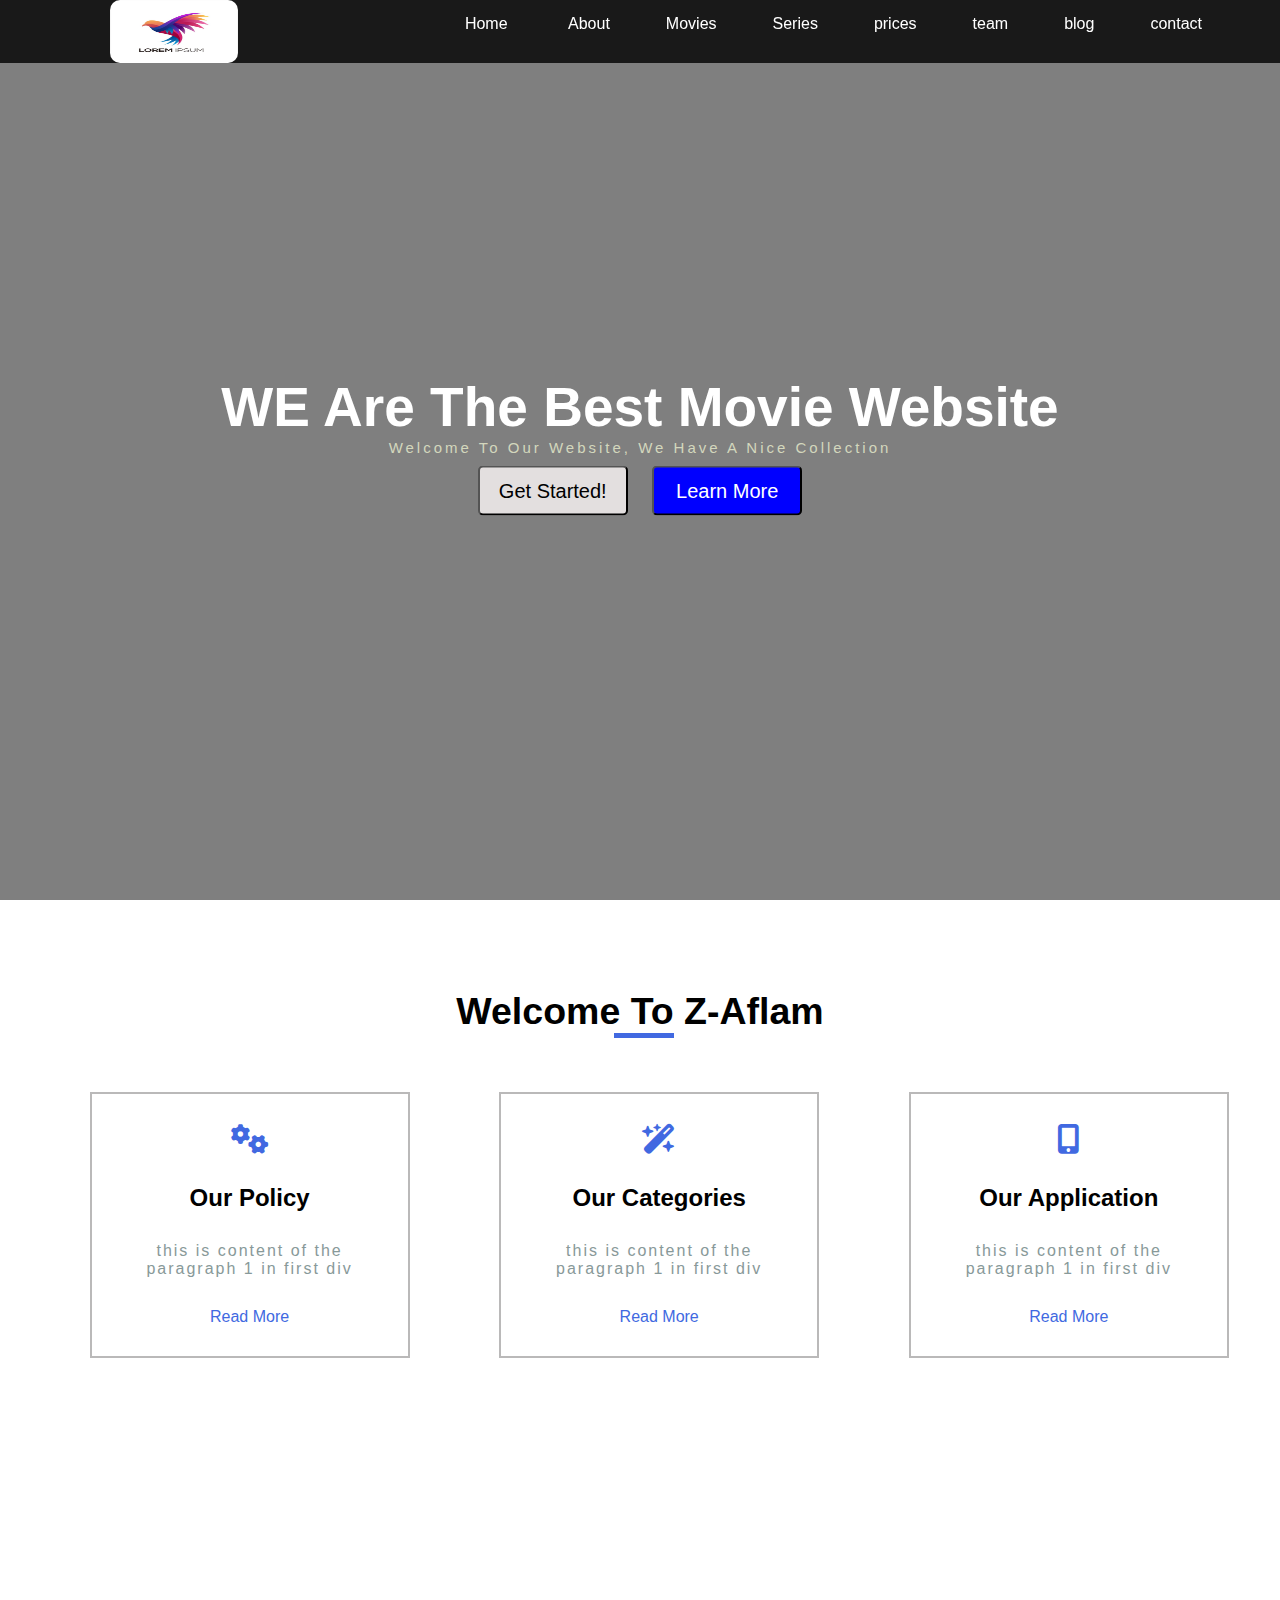
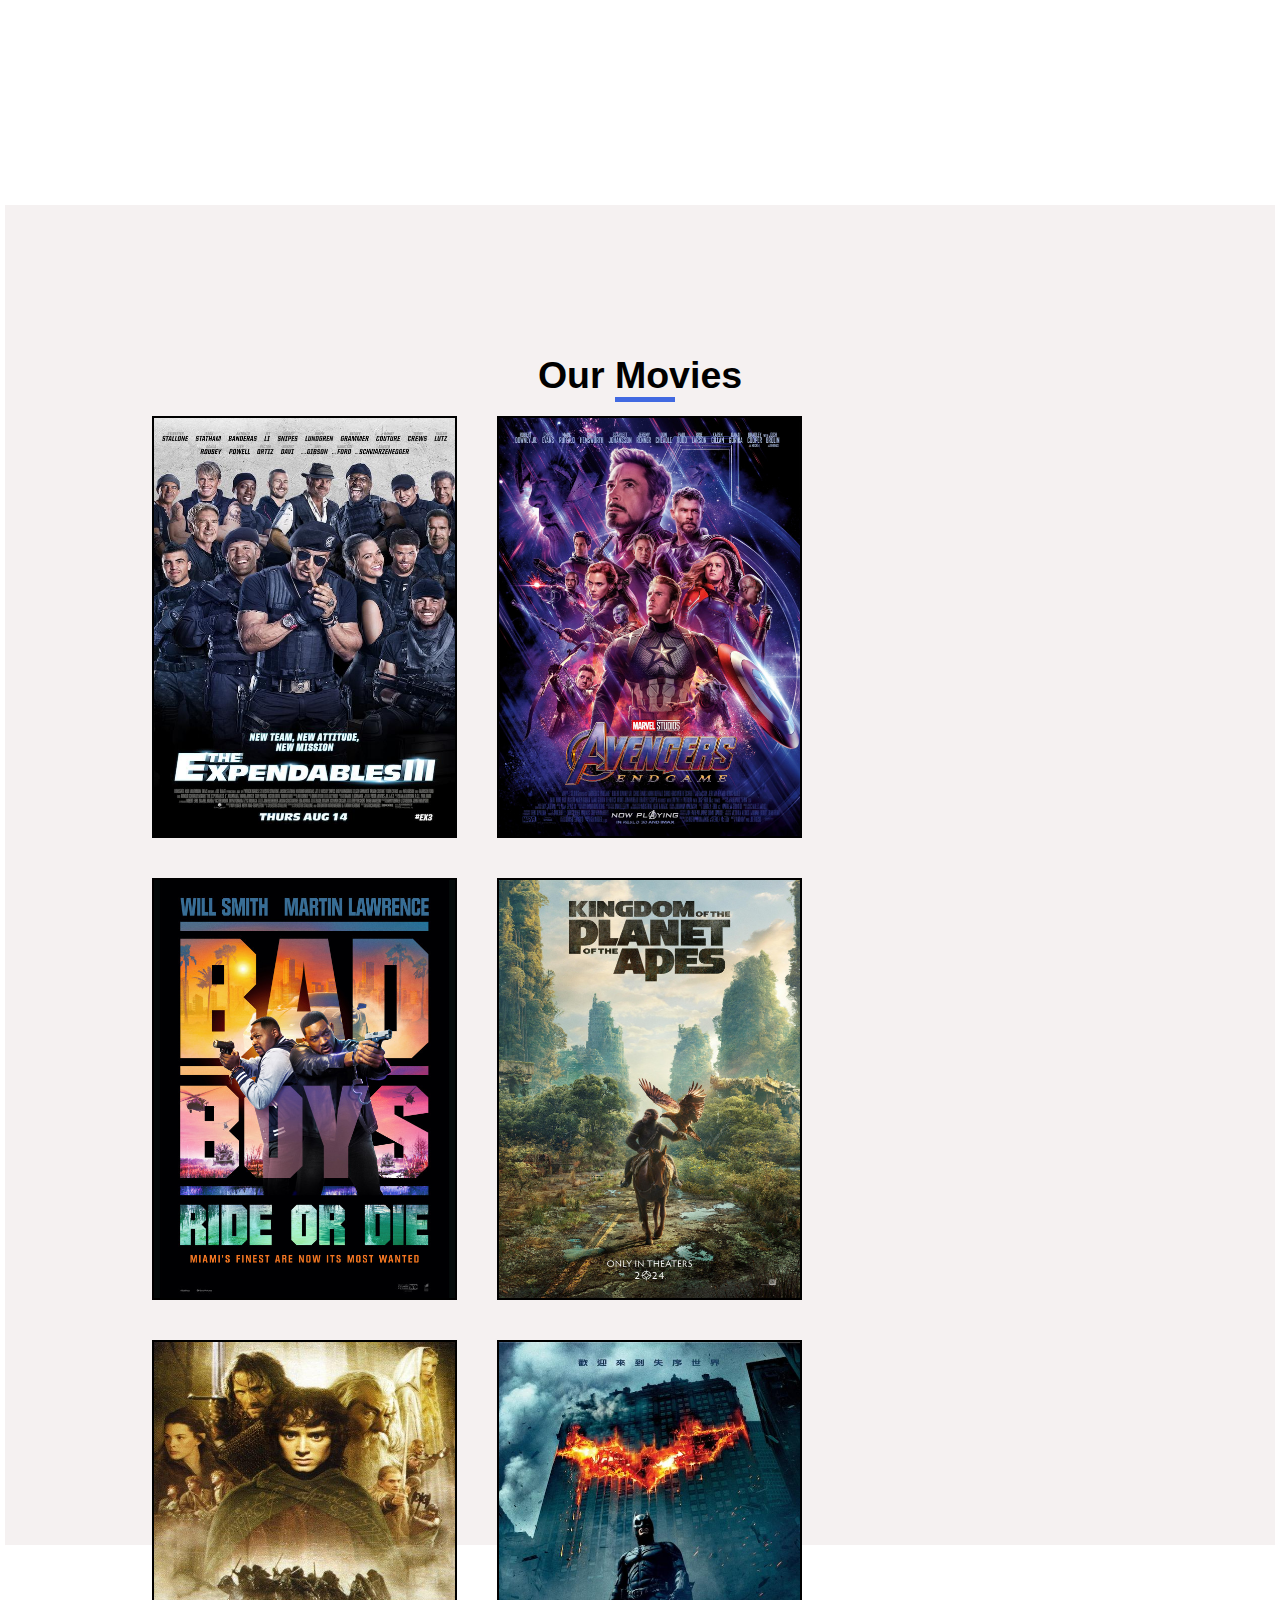
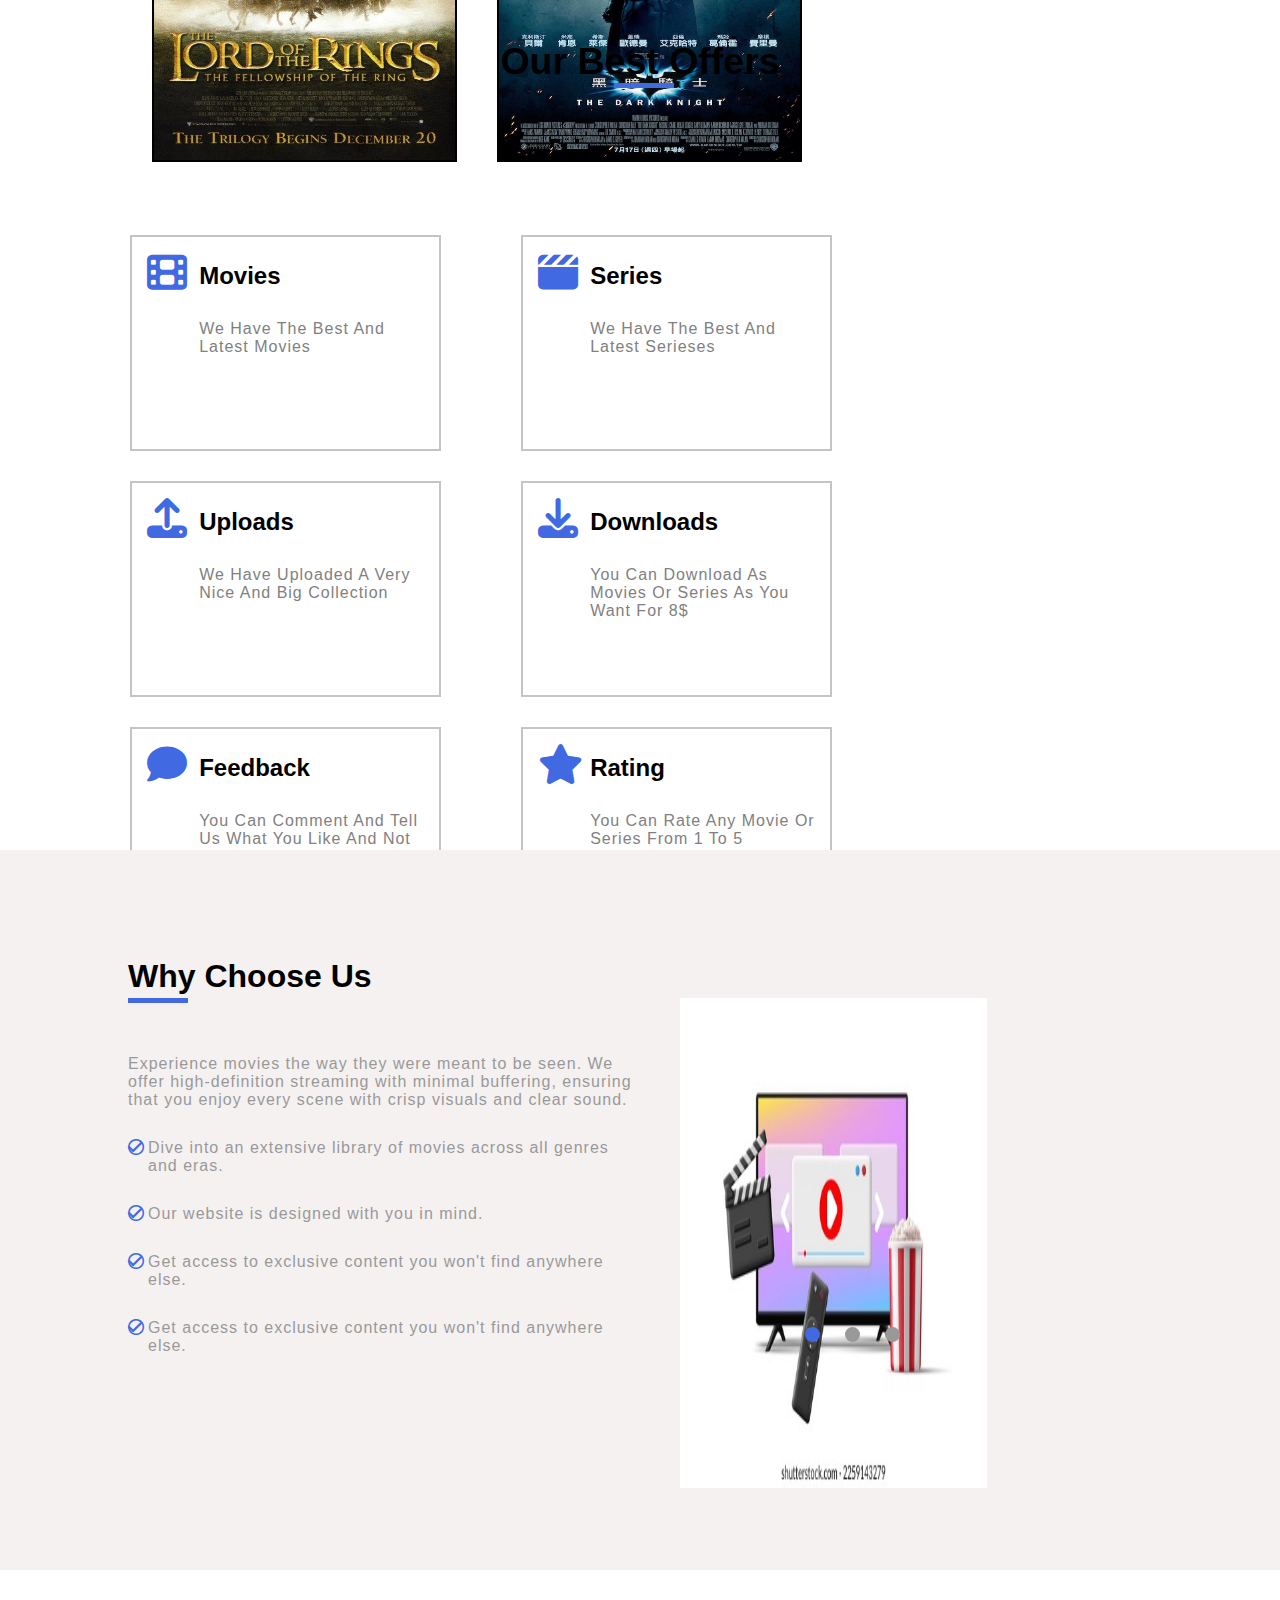
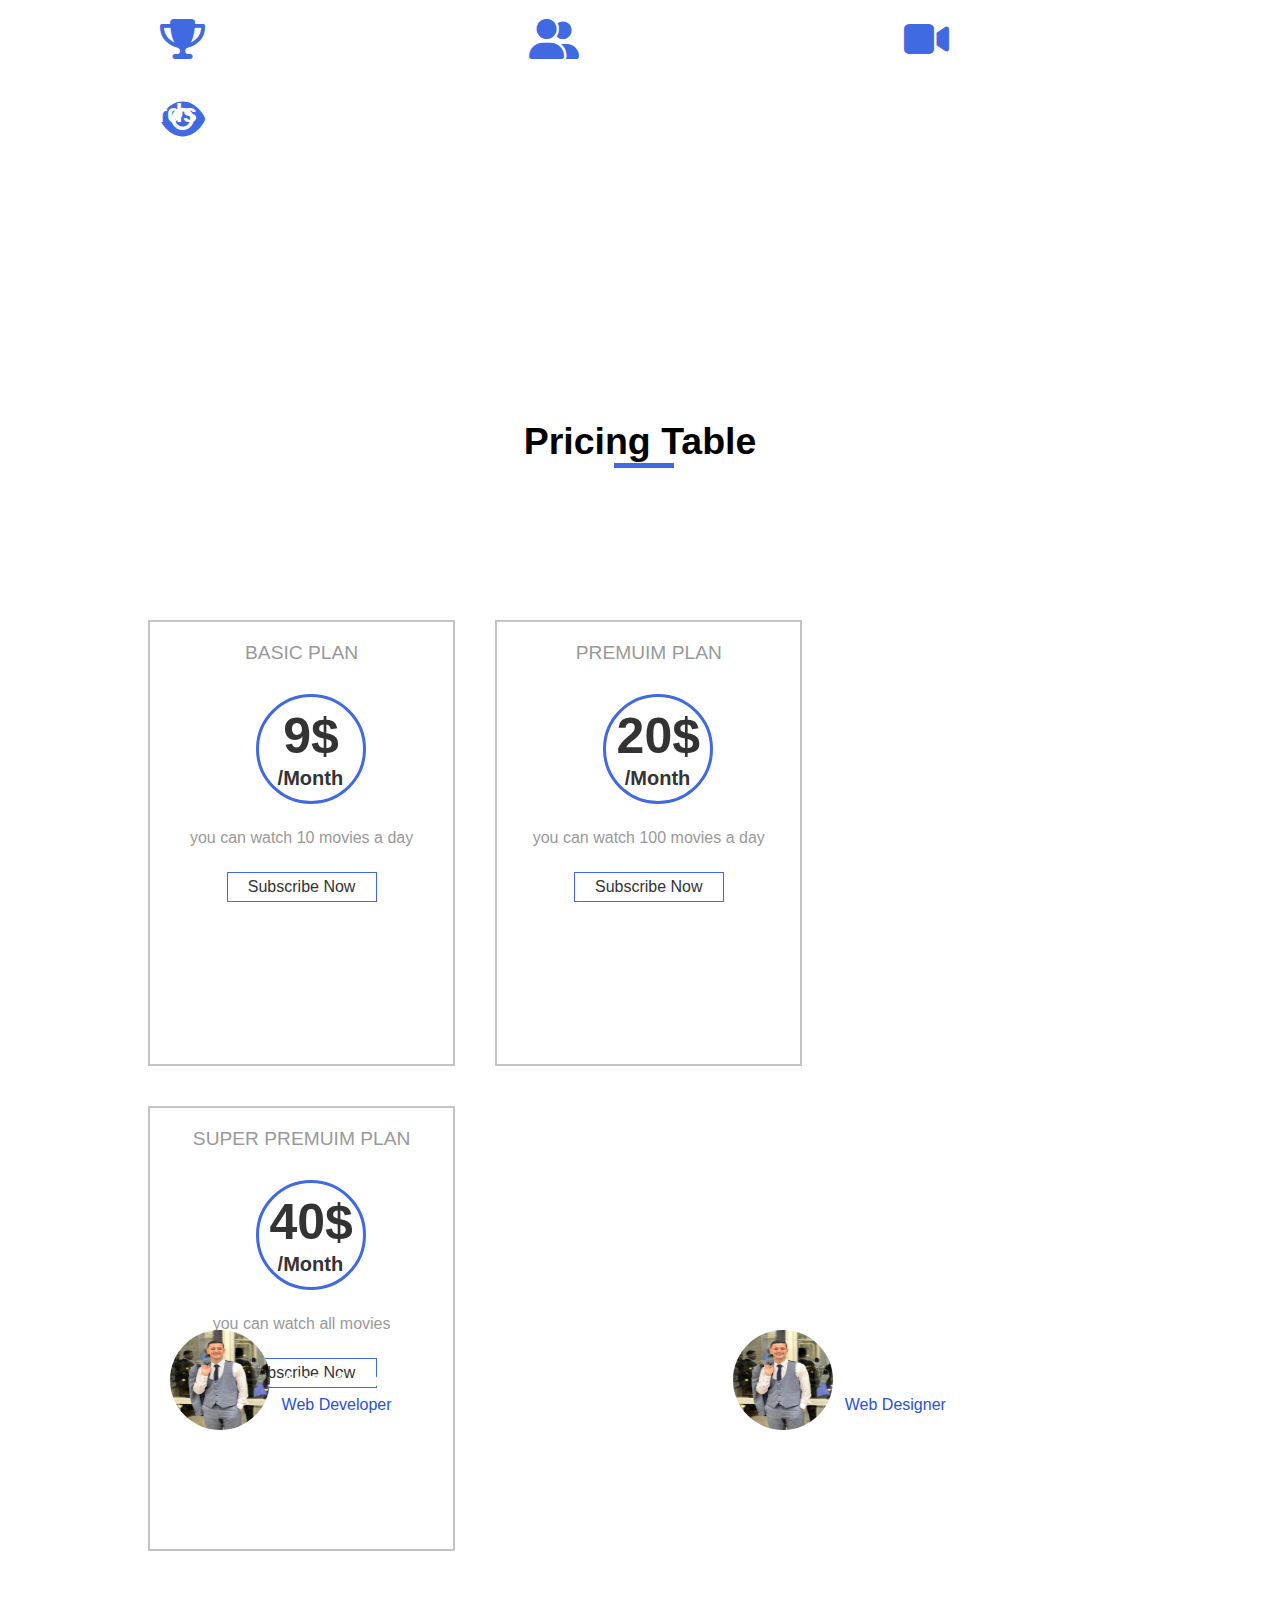
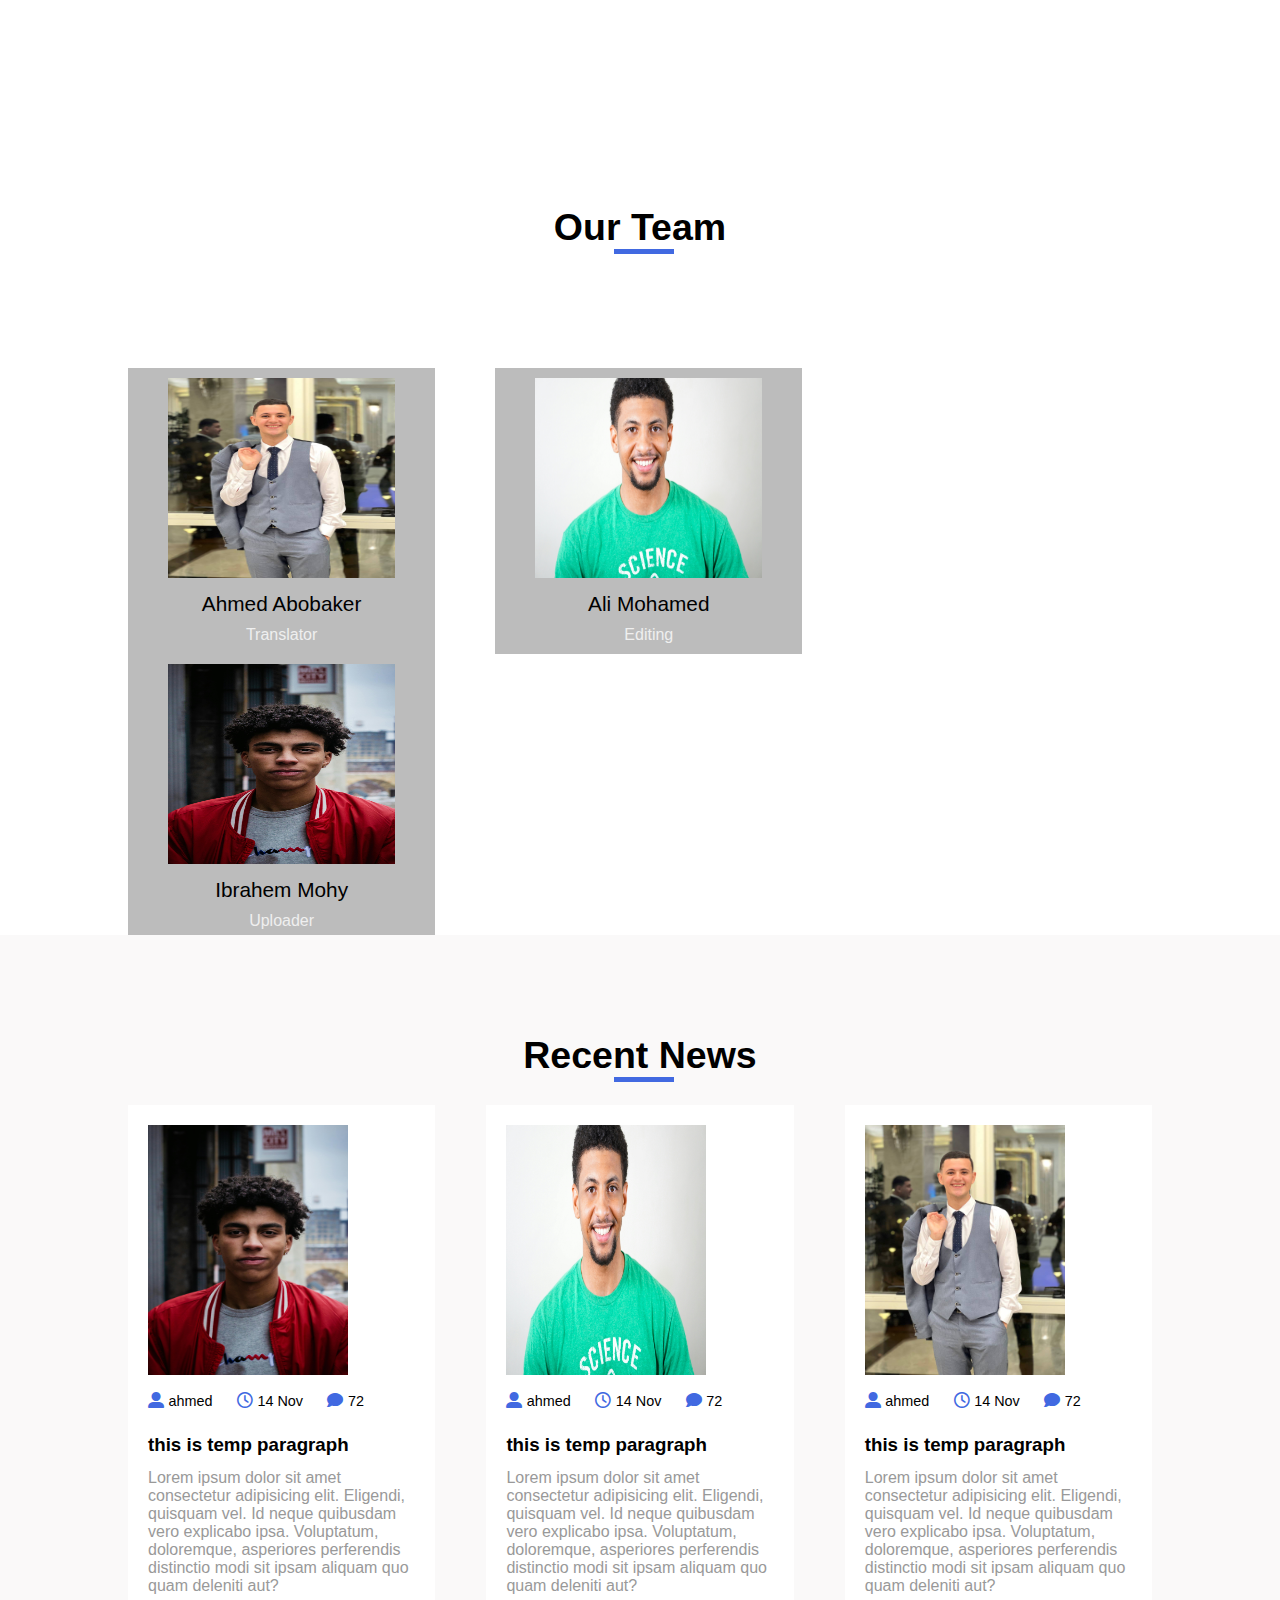
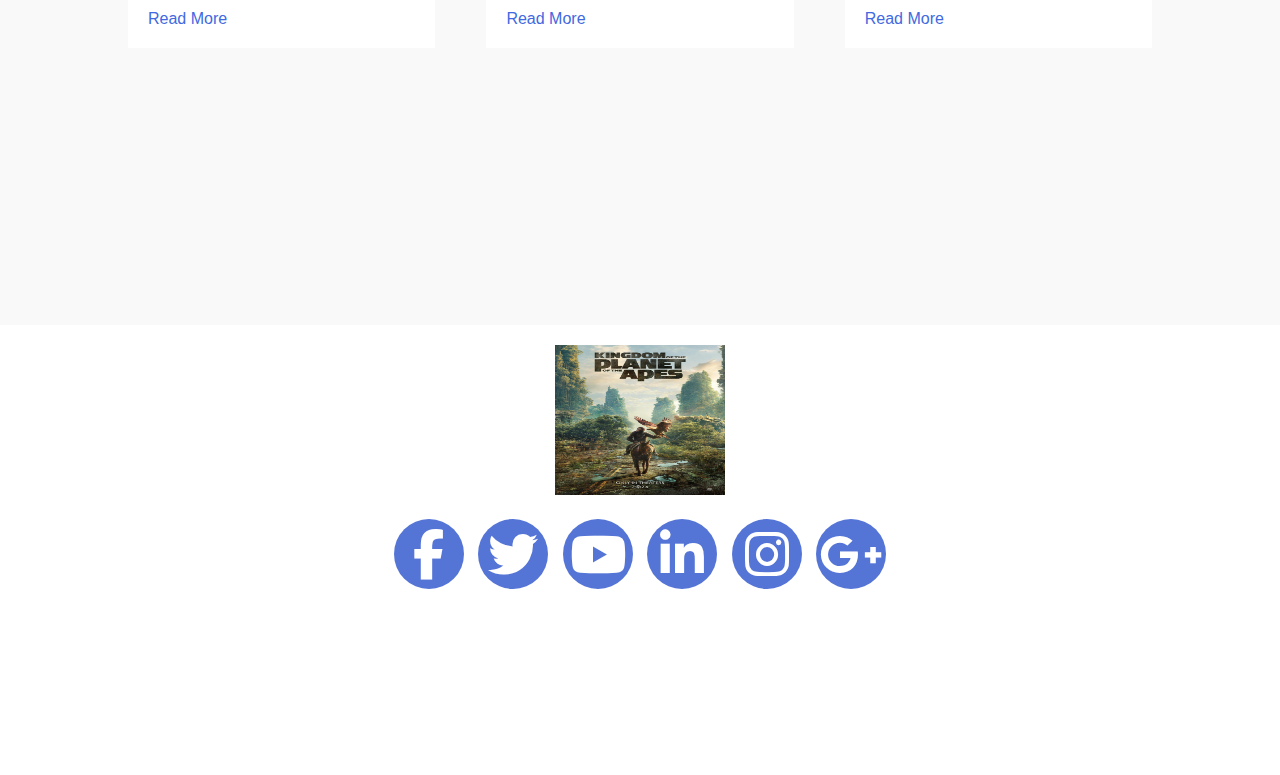
==== index.html @ a2b412f7 "Add files via upload" ====
<!DOCTYPE html>
<html lang="en">
  <head>
    <link rel="stylesheet" href="Css/style(head-home-welcome).css" />
    <link rel="stylesheet" href="Css/style(work).css" />
    <link rel="stylesheet" href="Css/all.css" />
    <title>Z-Aflam</title>
  </head>
  <body>
    <!-- Header -->
    <div class="header">
      <div class="logo">
        <img src="images/logo.jpg" alt="Logo" />
      </div>
      <div class="text">
        <ul>
          <a href="home"><li>home</li></a>
          <a href="about"><li>about</li></a
          ><a href="portfolio"><li>Movies</li></a
          ><a href="services"><li>Series</li></a
          ><a href="prices"><li>prices</li></a
          ><a href="team"><li>team</li></a
          ><a href="blog"><li>blog</li></a
          ><a href="contact"><li>contact</li></a>
        </ul>
      </div>
    </div>
    <!-- Header -->
    <!-- ////////////////////////////////////////////////////////////////////// -->
    <!-- Home Page -->
    <div class="homepage">
      <div class="home-overlay">
        <div class="home-content">
          <h2 style="color: white">WE Are The Best Movie Website</h2>
          <p>Welcome To Our Website, We Have A Nice Collection</p>
          <button class="btn1">Get Started!</button>
          <button class="btn2">Learn More</button>
        </div>
      </div>
    </div>
    <!-- Home Page -->
    <!-- ////////////////////////////////////////////////////////////////////// -->
    <!-- Welcome -->
    <div class="welcome">
      <div class="welcome-title title">
        <h2>Welcome To Z-Aflam</h2>
        <p class="line"></p>
      </div>
      <div class="welcome-container">
        <div class="welcome-item it1">
          <i class="fa-solid fa-gears"></i>
          <h2>Our Policy</h2>
          <p class="p1">this is content of the paragraph 1 in first div</p>
          <a href="#"><p class="readmore">Read More</p></a>
        </div>
        <div class="welcome-item it2">
          <i class="fa-solid fa-wand-magic-sparkles"></i>
          <h2>Our Categories</h2>
          <p class="p1">this is content of the paragraph 1 in first div</p>
          <a href="#"><p class="readmore">Read More</p></a>
        </div>
        <div class="welcome-item it3">
          <i class="fa-solid fa-mobile-screen-button"></i>
          <h2>Our Application</h2>
          <p class="p1">this is content of the paragraph 1 in first div</p>
          <a href="#"><p class="readmore">Read More</p></a>
        </div>
      </div>
    </div>
    <!-- Welcome -->
    <!-- ////////////////////////////////////////////////////////////////////// -->
    <!-- Movies (work)-->
    <div class="work">
      <div class="text title">
        <h2>Our Movies</h2>
        <p class="line"></p>
      </div>
      <div class="movies-images">
        <div class="movie">
          <a href=""><img src="images/Movies-Posters/poster1.jpg" alt="" /></a>
          <div class="layer-content">
            <button class="download-watch">Watch</button>
            <button class="download-watch">Download</button>
          </div>
        </div>
        <div class="movie">
          <a href=""><img src="images/Movies-Posters/poster2.jpg" alt="" /></a>
          <div class="layer-content">
            <button class="download-watch">Watch</button>
            <button class="download-watch">Download</button>
          </div>
        </div>
        <div class="movie">
          <a href=""><img src="images/Movies-Posters/poster3.jpg" alt="" /></a>
          <div class="layer-content">
            <button class="download-watch">Watch</button>
            <button class="download-watch">Download</button>
          </div>
        </div>
        <div class="movie">
          <a href=""><img src="images/Movies-Posters/poster4.jpg" alt="" /></a>
          <div class="layer-content">
            <button class="download-watch">Watch</button>
            <button class="download-watch">Download</button>
          </div>
        </div>
        <div class="movie">
          <a href=""><img src="images/Movies-Posters/poster5.jpg" alt="" /></a>
          <div class="layer-content">
            <button class="download-watch">Watch</button>
            <button class="download-watch">Download</button>
          </div>
        </div>
        <div class="movie">
          <a href=""><img src="images/Movies-Posters/poster6.jpg" alt="" /></a>
          <div class="layer-content">
            <button class="download-watch">Watch</button>
            <button class="download-watch">Download</button>
          </div>
        </div>
      </div>
    </div>
    <!-- Movies -->
    <!-- //////////////////////////////////////////////////////////////////////////////// -->
    <!-- What Are We Offering -->
    <div class="offers">
      <div class="offer-text title">
        <h2>Our Best Offers</h2>
        <p class="line"></p>
      </div>
      <div class="divs">
        <div class="off">
          <i class="fa-solid fa-film"></i>
          <h2>Movies</h2>
          <p>We Have The Best And Latest Movies</p>
        </div>
        <div class="off mid">
          <i class="fa-solid fa-clapperboard"></i>
          <h2>Series</h2>
          <p>We Have The Best And Latest Serieses</p>
        </div>
        <div class="off">
          <i class="fa-solid fa-upload"></i>
          <h2>Uploads</h2>
          <p>We Have Uploaded A Very Nice And Big Collection</p>
        </div>
        <div class="off">
          <i class="fa-solid fa-download"></i>
          <h2>Downloads</h2>
          <p>You Can Download As Movies Or Series As You Want For 8$</p>
        </div>
        <div class="off mid">
          <i class="fa-solid fa-comment"></i>
          <h2>Feedback</h2>
          <p>You Can Comment And Tell Us What You Like And Not</p>
        </div>
        <div class="off">
          <i class="fa-solid fa-star"></i>
          <h2>Rating</h2>
          <p>You Can Rate Any Movie Or Series From 1 To 5</p>
        </div>
      </div>
    </div>
    <!-- What Are We Offering -->
    <!-- ////////////////////////////////////////////////////////////////////// -->
    <!-- why choose us-->
    <div class="why-choose-us">
      <div class="choose">
        <h2>Why Choose Us</h2>
        <p class="line1"></p>
        <p>
          Experience movies the way they were meant to be seen. We offer
          high-definition streaming with minimal buffering, ensuring that you
          enjoy every scene with crisp visuals and clear sound.
        </p>
        <i class="fa-regular fa-circle"></i>
        <i class="fa-solid fa-check"></i>
        <p class="true">
          Dive into an extensive library of movies across all genres and eras.
        </p>
        <br />
        <i class="fa-regular fa-circle"></i>
        <i class="fa-solid fa-check"></i>
        <p class="true">Our website is designed with you in mind.</p>
        <br />
        <i class="fa-regular fa-circle"></i>
        <i class="fa-solid fa-check"></i>
        <p class="true">
          Get access to exclusive content you won't find anywhere else.
        </p>
        <br />
        <i class="fa-regular fa-circle"></i>
        <i class="fa-solid fa-check"></i>
        <p class="true">
          Get access to exclusive content you won't find anywhere else.
        </p>
      </div>
      <div class="poster">
        <img
          src="images/Movies-Posters/watching-movie-on-tv-home-260nw-2259143279.jpg"
        />
        <div class="circles">
          <div class="circle first"></div>
          <div class="circle"></div>
          <div class="circle"></div>
        </div>
      </div>
    </div>
    <!-- why choose us-->
    <!-- ////////////////////////////////////////////////////////////////////// -->
    <!-- Weird Section -->
    <div class="weird-section">
      <div class="icons">
        <i class="fa-solid fa-trophy"></i>
        <i class="fa-solid fa-user-group"></i>
        <i class="fa-solid fa-video"></i>
        <i class="fa-solid fa-eye"></i>
      </div>
      <div class="text1">
        <p>100<br /><span>Awards Won</span></p>
        <p>451K<br /><span>Happy Clients</span></p>
        <p class="x">10M<br /><span>Watches</span></p>
        <p>20M<br /><span>Visits</span></p>
      </div>
    </div>
    <!-- Weird Section -->
    <!-- ////////////////////////////////////////////////////////////////////// -->
    <!-- Pricing Table -->
    <div class="pricing">
      <div class="title">
        <h2>Pricing Table</h2>
        <p class="line"></p>
      </div>
      <div class="pricing-parent">
        <div class="price-item">
          <p class="upper-word">Basic Plan</p>
          <div class="circle">
            <p>9$<span>/Month</span></p>
          </div>
          <p class="desc">you can watch 10 movies a day</p>
          <p class="purchase">Subscribe Now</p>
        </div>
        <!-- price-item -->
        <div class="price-item">
          <p class="upper-word">Premuim Plan</p>
          <div class="circle">
            <p>20$<span>/Month</span></p>
          </div>
          <p class="desc">you can watch 100 movies a day</p>
          <p class="purchase">Subscribe Now</p>
        </div>
        <!-- price-item -->
        <div class="price-item">
          <p class="upper-word">Super Premuim Plan</p>
          <div class="circle">
            <p>40$<span>/Month</span></p>
          </div>
          <p class="desc">you can watch all movies</p>
          <p class="purchase">Subscribe Now</p>
        </div>
        <!-- price-item -->
      </div>
    </div>
    <!-- Pricing Table -->
    <!-- ////////////////////////////////////////////////////////////////////// -->
    <!-- Weird Section2 -->
    <div class="sec2">
      <div class="con">
        <img src="images/my-profile.jpg" alt="">
        <p class="he">Ahmed Abobaker <br><span>Web Developer</span></p>
        <p class="details">This Is A Paragraph In A Section In This Template I Have To Do It To Be So Good In Html, Css Languages</p>
      </div>
      <div class="con">
        <img src="images/my-profile.jpg" alt="">
        <p class="he">Ahmed Elzomor<br><span>Web Designer</span></p>
        <p class="details">This Is A Paragraph In A Section In This Template I Have To Do It To Be So Good In Html, Css Languages</p>
      </div>
    </div>
    <!-- Weird Section2 -->
    <!-- ////////////////////////////////////////////////////////////////////// -->
    <!-- Our Team -->
    <div class="team">
      <div class="title">
        <h2>Our Team</h2>
        <p class="line"></p>
      </div>
      <div class="important">
        <div class="card">
          <img src="images/my-profile.jpg" alt="">
          <div class="overlay">
            <i class="fa-brands fa-facebook-f"></i>
            <i class="fa-brands fa-twitter"></i>
            <i class="fa-brands fa-linkedin-in"></i>
          </div>
          <p class="one">Ahmed Abobaker</p>
          <p class="x">Translator</p>
        </div>
        <div class="card mid">
          <img src="images/person2.jpg" alt="">
          <div class="overlay">
            <i class="fa-brands fa-facebook-f"></i>
            <i class="fa-brands fa-twitter"></i>
            <i class="fa-brands fa-linkedin-in"></i>
          </div>
          <p class="one">Ali Mohamed</p>
          <p class="x">Editing</p>
        </div>
        <div class="card">
          <img src="images/person3.jpg" alt="">
          <div class="overlay">
            <i class="fa-brands fa-facebook-f"></i>
            <i class="fa-brands fa-twitter"></i>
            <i class="fa-brands fa-linkedin-in"></i>
          </div>
          <p class="one">Ibrahem Mohy</p>
          <p class="x">Uploader</p>
        </div>
      </div>
    </div>
    <!-- Our Team -->
    <!-- ////////////////////////////////////////////////////////////////////// -->
    <!-- Recent News -->
    <div class="news">
      <div class="title">
        <h2>Recent News</h2>
        <p class="line"></p>
      </div> 
      <div class="parent-news">
        <div class="new">
          <img src="images/person3.jpg" alt=""><br>
          <i class="fa-solid fa-user-large"></i>
          <span>ahmed</span>
          <i class="fa-regular fa-clock m-icon"></i>
          <span class="m">14 Nov</span>
          <i class="fa-solid fa-comment"></i>
          <span>72</span>
          <h3 style="color: black;">this is temp paragraph</h2>
          <p class="faint">Lorem ipsum dolor sit amet consectetur adipisicing elit. Eligendi, quisquam vel. Id neque quibusdam vero explicabo ipsa. Voluptatum, doloremque, asperiores perferendis distinctio modi sit ipsam aliquam quo quam deleniti aut?</p>
          <p class="different">Read More</p>
        </div>
        <div class="new middle">
          <img src="images/person2.jpg" alt=""><br>
          <i class="fa-solid fa-user-large"></i>
          <span>ahmed</span>
          <i class="fa-regular fa-clock m-icon"></i>
          <span class="m">14 Nov</span>
          <i class="fa-solid fa-comment"></i>
          <span>72</span>
          <h3 style="color: black;">this is temp paragraph</h2>
          <p class="faint">Lorem ipsum dolor sit amet consectetur adipisicing elit. Eligendi, quisquam vel. Id neque quibusdam vero explicabo ipsa. Voluptatum, doloremque, asperiores perferendis distinctio modi sit ipsam aliquam quo quam deleniti aut?</p>
          <p class="different">Read More</p>
        </div>
        <div class="new">
          <img src="images/my-profile.jpg" alt=""><br>
          <i class="fa-solid fa-user-large"></i>
          <span>ahmed</span>
          <i class="fa-regular fa-clock m-icon"></i>
          <span class="m">14 Nov</span>
          <i class="fa-solid fa-comment"></i>
          <span>72</span>
          <h3 style="color: black;">this is temp paragraph</h2>
          <p class="faint">Lorem ipsum dolor sit amet consectetur adipisicing elit. Eligendi, quisquam vel. Id neque quibusdam vero explicabo ipsa. Voluptatum, doloremque, asperiores perferendis distinctio modi sit ipsam aliquam quo quam deleniti aut?</p>
          <p class="different">Read More</p>
        </div>
      </div>

    </div>
    <!-- Recent News -->
    <!-- ////////////////////////////////////////////////////////////////////// -->
    <!-- Last Section -->
    <div class="last-section">
      <img src="images/Movies-Posters/poster4.jpg" alt="">
      <br>
      <a href="#"><i class="fa-brands fa-facebook-f"></i></a>
      <a href="#"><i class="fa-brands fa-twitter"></i></a>
      <a href="#"><i class="fa-brands fa-youtube"></i></a>
      <a href="#"><i class="fa-brands fa-linkedin-in"></i></a>
      <a href="#"><i class="fa-brands fa-instagram"></i></a>
      <a href="#"><i class="fa-brands fa-google-plus-g"></i></a>
      <p>COPYRIGHT &copy; 2021 . ALL RIGHT RESERVED BY COLORLIB</p>
    </div>
    <!-- Last Section -->
  </body>
</html>
---- Css/style(head-home-welcome).css ----
* {
  padding: 0;
  margin: 0;
  box-sizing: border-box;
  font-family: Arial, Helvetica, sans-serif;
}

.header {
  position: fixed;
  z-index: 10;
  background-color: rgba(0, 0, 0, 0.8);
  width: 100%;

}

.logo {
  width: 20%;
  height: 7vh;
  float: left;
  margin-left: 110px;
}

.logo img {
  width: 50%;
  height: 100%;
  border-radius: 10px;
}

.text {
  float: right;
  margin-top: 15px;
  margin-right: 50px;
}

.text ul a {
  text-decoration: none;
}

.text ul a li {
  display: inline;
  margin: 0px 25px;
  color: white;
  text-transform: capitalize;
  position: relative;
  /* for the line under it */
  padding: 3px;
  /* to make a distance between the li element and after element */
}

.text ul a li::after {
  position: absolute;
  width: 0;
  height: 0;
  content: "";
  bottom: 0;
  left: 0;
  background-color: rgb(0, 8, 255);
}

.text ul a li:hover:after {
  width: 100%;
  height: 2px;
  transition: 0.5s;
}

/*****************************************************************************************/
/*home page */

.homepage {
  width: 100%;
  height: 100vh;
  position: relative;
  background-image: url('../images/background-1.jpg');
  background-size: px 200px;
}

.home-overlay {
  position: absolute;
  width: 100%;
  height: 100%;
  background-color: rgba(0, 0, 0, 0.5);
  position: relative;
}

.home-content {
  width: 70%;

  position: absolute;
  top: 50%;
  left: 50%;
  transform: translate(-50%, -50%);
  text-align: center;
}

.home-content h2 {
  font-size: 55px;
}

.home-content p {
  font-size: 15px;
  letter-spacing: 3px;
  color: rgb(211, 215, 189);
}

.home-content button {
  margin: 10px 10px;
  width: 150px;
  height: 50px;
  background-color: rgb(227, 223, 223);
  color: black;
  border-radius: 5px;
  font-size: 20px;
  text-align: center;
  cursor: pointer;
}

.home-content .btn2 {
  background-color: blue;
  color: white;
}

.home-content button:hover {
  opacity: 0.5;
}

/*****************************************************************************************/
/* Welome */

.welcome {
  width: 100%;
  height: 100vh;
  position: relative;
}

/* any title in my website will have this property */
.title {
  font-size: 25px;
  width: 40%;
  position: absolute;
  text-align: center;
  top: 10%;
  left: 30%;
}

/* for all lines under titles */
.line {
  width: 60px;
  height: 5px;
  background-color: royalblue;
  position: absolute;
  left: 45%;
  top: 100%;
}

a {
  text-decoration: none;
}

.welcome-item {
  width: 25%;
  float: left;
  border: 2px solid rgb(186, 185, 185);
  margin-left: 7%;
  margin-top: 15%;
  text-align: center;
  padding: 15px;
  position: relative;
}

.welcome-item .p1 {
  letter-spacing: 2px;
  color: #899;
}

.welcome-item p,
.welcome-item h2,
.welcome-item i {
  padding: 15px;
  color: black;
}

.welcome-item i,
.welcome-item .readmore {
  color: royalblue;
}

.welcome-item i {
  font-size: 30px;
}

.welcome-item:hover h2 {
  color: white;
  transition: color 1s; /* if i removed this the h2 will disappear for a time(about a second) and appears after with the change in color , so i do this to make it not disappear and to make the color change gradually */
}

.welcome-item::after {
  position: absolute;
  width: 0;
  height: 0;
  content: "";
  left: 0;
  top: 0;
  background-color: #333;
  z-index: -1; /* to make the backgound under the content */
}

.welcome-item:hover:after {
  width: 100%;
  height: 100%;
  transition: 0.5s;
}
---- Css/style(work).css ----
/* Movies(Work) */
* {
  padding: 0;
  margin: 0;
  box-sizing: border-box;
  font-family: Arial, Helvetica, sans-serif;
}

.work {
  width: 100%;
  height: 150vh;
  position: relative;
  background-color: rgb(245, 241, 241);
  border: 5px solid rgb(255, 255, 255);
  /* why if removed this the title disappear */
}

.movies-images {
  width: 80%;
  height: 70%;
  margin-top: 15%;
  position: absolute;
  left: 10%;
  position: relative;
}

.movies-images .movie {
  width: 30%;
  height: 45%;
  border: 2px solid black;
  float: left;
  margin: 20px;
  position: relative;
}

.layer-content {
  position: absolute;
  z-index: 5;
  top: 55%;
  right: 20%;
  visibility: hidden;
}

.layer-content button {
  padding: 20px;
  color: wheat;
  background-color: royalblue;
  border: 0;
  border-radius: 5px;
  cursor: pointer;
  margin-right: 10px;
  opacity: 0.9;
}


.movies-images .movie img {
  position: absolute;
  width: 100%;
  height: 100%;
}

.movies-images .movie::after {
  width: 100%;
  height: 0;

  left: 0;
  top: 0;
  position: absolute;
  content: "";
  background-color: black;
  opacity: 0.5;
}

.movies-images .movie:hover::after {
  width: 100%;
  height: 100%;
  transition: 0.5s;
}

.movies-images .movie:hover .layer-content {
  visibility: visible;
  transition: 1s;
}

/*******************************************************************************/
/* Our Offers */


.offers {
  width: 100%;
  height: 100vh;
  position: relative;
}

.offers .divs {
  position: absolute;
  width: 90%;
  height: 60%;
  left: 7%;
  top: 30%;
}

.divs .off {
  overflow: auto;
  float: left;
  width: 27%;
  height: 40%;
  border: 2px solid rgb(197, 196, 196);
  margin: 15px 40px;
  position: relative;
}

.divs .off i {
  position: relative;
  float: left;
  width: 22%;
  height: 100%;
  font-size: 40px;
  padding: 15px;
  color: royalblue;
}

.divs .off h2 {
  margin: 25px 0px 30px 0px;
}

.divs .off p {
  color: rgb(129, 127, 127);
  letter-spacing: 1px;
}

.divs .off::after {
  position: absolute;
  content: "";
  width: 0;
  height: 0;
  left: 0;
  top: 0;
  background-color: #333;
  z-index: -1;
}

.divs .off:hover h2 {
  color: white;
}

.divs .off:hover::after {
  width: 100%;
  height: 100%;
  transition: 0.5s;
}

/*******************************************************************************/
/* Why Choose Us */

.why-choose-us {
  position: relative;
  width: 100%;
  height: 80vh;
  background-color: rgb(245, 241, 241);
}

.choose {
  align-items: center;
  height: 80%;
  width: 40%;
  position: absolute;
  top: 15%;
  left: 10%;
  margin-right: 100px;
}

.choose h2 {
  font-size: 2em;
  margin-bottom: 60px;
}

.choose .line1 {
  width: 60px;
  height: 5px;
  background-color: royalblue;
  position: absolute;
  left: 0;
  top: -1px;
  top: 40px;
}

.poster {
  position: relative;
  width: 40%;
  height: 80%;
  position: absolute;
  top: 15%;
  left: 50%;
}

.choose p {
  display: inline-block;
  color: #999;
  letter-spacing: 1px;
  margin-bottom: 30px;
}

.choose .true {
  margin-left: 20px;
}

.choose i {
  position: absolute;
  color: royalblue;
}

.poster img {
  position: absolute;
  width: 60%;
  height: 85%;
  margin: 40px;
}

.poster .circles {
  position: absolute;
  position: relative;
  left: 140px;
}

.poster .circle {
  float: left;
  width: 15px;
  height: 15px;
  border: 1px #999;
  background-color: #999;
  border-radius: 50%;
  margin-top: 72%;
  margin-left: 25px;
}

.circles .first {
  background-color: royalblue;
}

.circles .circle:hover {
  background-color: royalblue;
}

/*******************************************************************************/
/* Weird Section */

.weird-section {
  width: 100%;
  height: 40vh;
  position: relative;
  background-image: url("../images/background-image/weird2.jpg");
  background-attachment: fixed;
}

.weird-section .icons {
  width: 100%;
  top: 8%;
  position: absolute;

}

.weird-section .icons i {
  font-size: 40px;
  color: royalblue;
  padding: 20px 160px;
}

.weird-section .text1 {
  position: absolute;
  width: 100%;
  overflow: auto;
  margin-top: 100px;
}

.weird-section .text1 p {
  float: left;
  padding: 0px 105px;
  color: white;
  font-weight: bold;
  font-size: 160%;
  text-align: center;
}

.weird-section .text1 .x {
  margin-right: 75px;
  margin-left: 20px;
}

/*****************************************************************/
/* pricing table */
.pricing {
  width: 100%;
  height: 100vh;
  position: relative;
}

.pricing-parent {
  width: 80%;
  height: 55%;
  position: absolute;
  top: 30%;
  left: 10%;
}

.price-item {
  float: left;
  margin: 20px;
  width: 30%;
  height: 90%;
  border: 2px solid rgb(197, 196, 196);
  color: #999;
  text-align: center;
  position: relative;
}

.price-item .upper-word {
  font-size: 1.2em;
  text-transform: uppercase;
  margin: 20px 0px 30px 0px;
}

.price-item .circle {
  width: 110px;
  height: 110px;
  border: 3px solid royalblue;
  border-radius: 100%;
  color: #333;
  margin-left: 35%;
  position: relative;
}

.price-item .circle p {
  font-size: 50px;
  font-weight: 700;
  padding: 10px;
}

.price-item .circle span {
  font-size: 20px;
  font-weight: 600;
  position: absolute;
  top: 70px;
  right: 20px;
}

.price-item .desc {
  margin: 25px;
}

.price-item .purchase {
  color: #333;
  border: 1px solid royalblue;
  background-color: #fff;
  width: 150px;
  margin: auto;
  padding: 5px;
}

.price-item::after {
  width: 100%;
  height: 0;
  content: "";
  top: 0;
  right: 0;
  position: absolute;
  z-index: -1;
  background-color: #333;
}

.price-item:hover::after {
  height: 100%;
  transition: 1s;
}

.price-item:hover .circle,
.price-item:hover .upper-word {
  color: #fff;
  transition: color 1s;
}

/*********************************************************************/
/* weird section2 */
.sec2 {
  width: 100%;
  height: 55vh;
  background-image: url("../images/last.jpg");
  background-size: cover;
  background-attachment: fixed;
  color: #fff;
  overflow: auto;
}

.sec2 .con {
  float: left;
  width: 30%;
  padding: 80px;
  position: relative;
  margin: 20px 7%;
}

.con img {
  width: 100px;
  height: 100px;
  border-radius: 100%;
}


.sec2 .con .he {
  position: absolute;
  top: 35%;
  left: 50%;
  font-size: 20px;
}

.sec2 .con .he span {
  font-size: 16px;
  color: rgb(39, 82, 212);
}

.sec2 .con .details {
  letter-spacing: 2px;
  width: 500px;
  margin: 20px;
}

/*********************************************************************/
/* Our Team */
.team {
  width: 100%;
  height: 90vh;
  position: relative;
}

.team .important {
  width: 80%;
  position: absolute;
  top: 30%;
  left: 10%;
}

.important .card {
  width: 30%;
  float: left;
  text-align: center;
  padding: 10px;
  background-color: #bcbcbc;
  position: relative;
}

.important .mid {
  margin: 0px 60px;
}

.important .card .one {
  margin: 10px 0px;
  color: black;
  font-size: 1.3em;
}

.important .card p {
  color: #efefef;
}

.important .card img {
  width: 79%;
  height: 200px;
}

.important .card .overlay {
  position: absolute;
  width: 75%;
  height: 201px;
  background-color: rgba(0, 0, 0, 0.5);
  bottom: 75px;
  left: 45px;
  visibility: hidden;
}

.important .card::after {
  content: "";
  width: 100%;
  height: 0;
  position: absolute;
  top: 0;
  right: 0;
  background-color: rgba(65, 105, 225, 0.4);
}

.important .card:hover .overlay {
  visibility: visible;
}

.overlay i {
  padding: 10px;
  width: 50px;
  font-size: 25px;
  color: white;
  margin-left: 222px;
  background-color: royalblue;
}

.important .card:hover .one {
  color: white;
}

.important .card:hover .x {
  color: blue;
  transition: color 1s;
}

.important .card:hover::after {
  height: 100%;
  transition: 1s;
}

/*********************************************************************/
/* Recent News */
.news {
  position: relative;
  width: 100%;
  height: 110vh;
  background-color: #faf9f9;
}

.parent-news {
  width: 80%;
  overflow: auto;
  margin: auto;
}

.new {
  float: left;
  width: 30%;
  margin-top: 170px;
  padding: 20px;
  background-color: white;
  position: relative;
}

.new::after {
  content: "";
  width: 100%;
  height: 0;
  position: absolute;
  top: 0;
  right: 0;
  background-color: rgba(100, 100, 255, 0.4);
}

.new:hover::after {
  height: 100%;
  transition: 1s;
}

.middle {
  margin-left: 5%;
  margin-right: 5%;
}

.new span {
  font-size: 0.9em;
}

.new img {
  width: 200px;
  height: 250px;
}

.new i,
.new h3 {
  margin: 13px 0px;
  color: royalblue;
}

.new .m {
  margin-right: 20px;
}

.new .m-icon {
  margin-left: 20px;
}

.new .faint {
  margin-bottom: 15px;
  color: #999;
}

.new .different {
  color: royalblue;
}

/*********************************************************************/
/* Last Section */
.last-section {
  padding: 20px;
  width: 100%;
  height: 50vh;
  background-image: url("../images/background-image/movie-background-collage_23-2149876010.jpg");
  background-attachment: fixed;
  background-size: cover;
  text-align: center;
}

.last-section img {
  width: 170px;
  height: 150px;
}

.last-section p {
  color: #fff;
  font-size: 15px;
}

.last-section a {
  width: 70px;
  height: 70px;
  color: white;
  display: inline-block;
  margin: 20px 5px;
  font-size: 50px;
  background-color: rgb(84, 116, 214);
  border-radius: 100%;
}

.last-section a i {
  margin-top: 10px;
}

.last-section a:hover {
  color: blue;
  transition: color 0.7s;
}
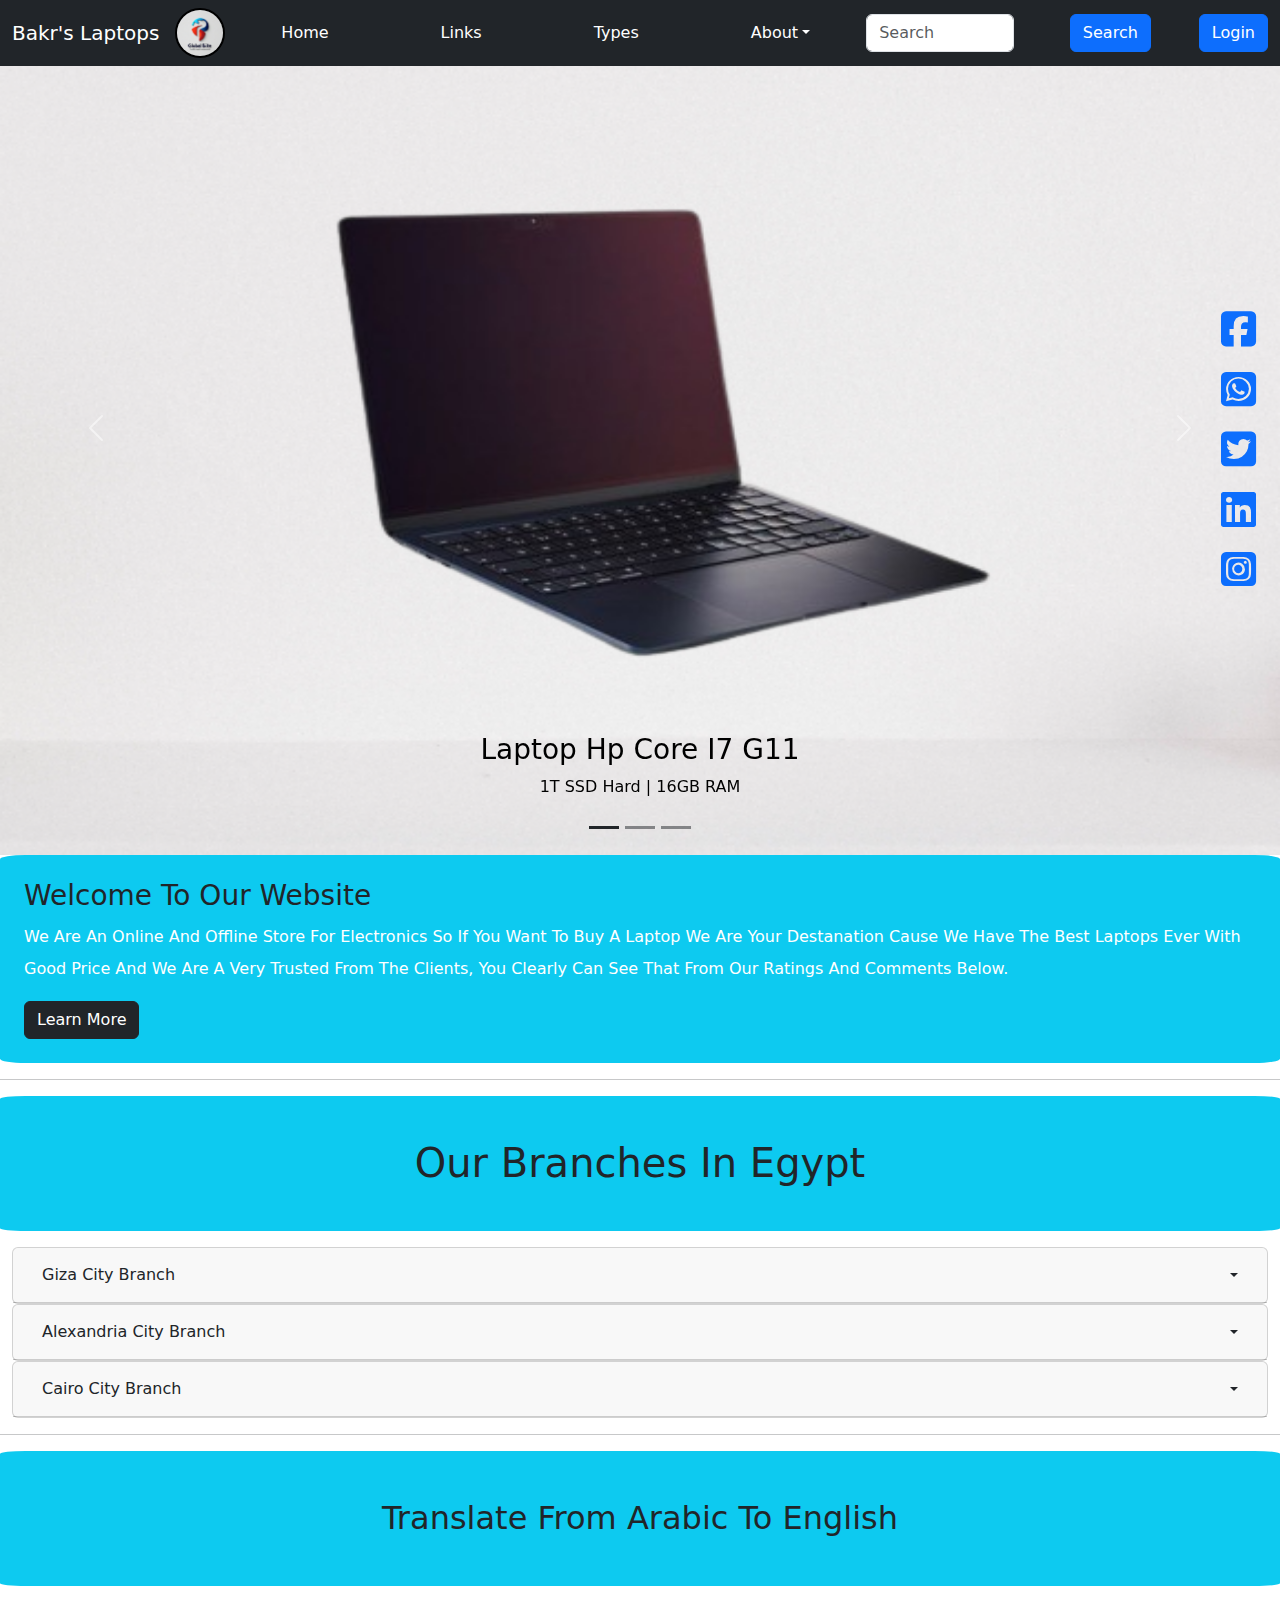
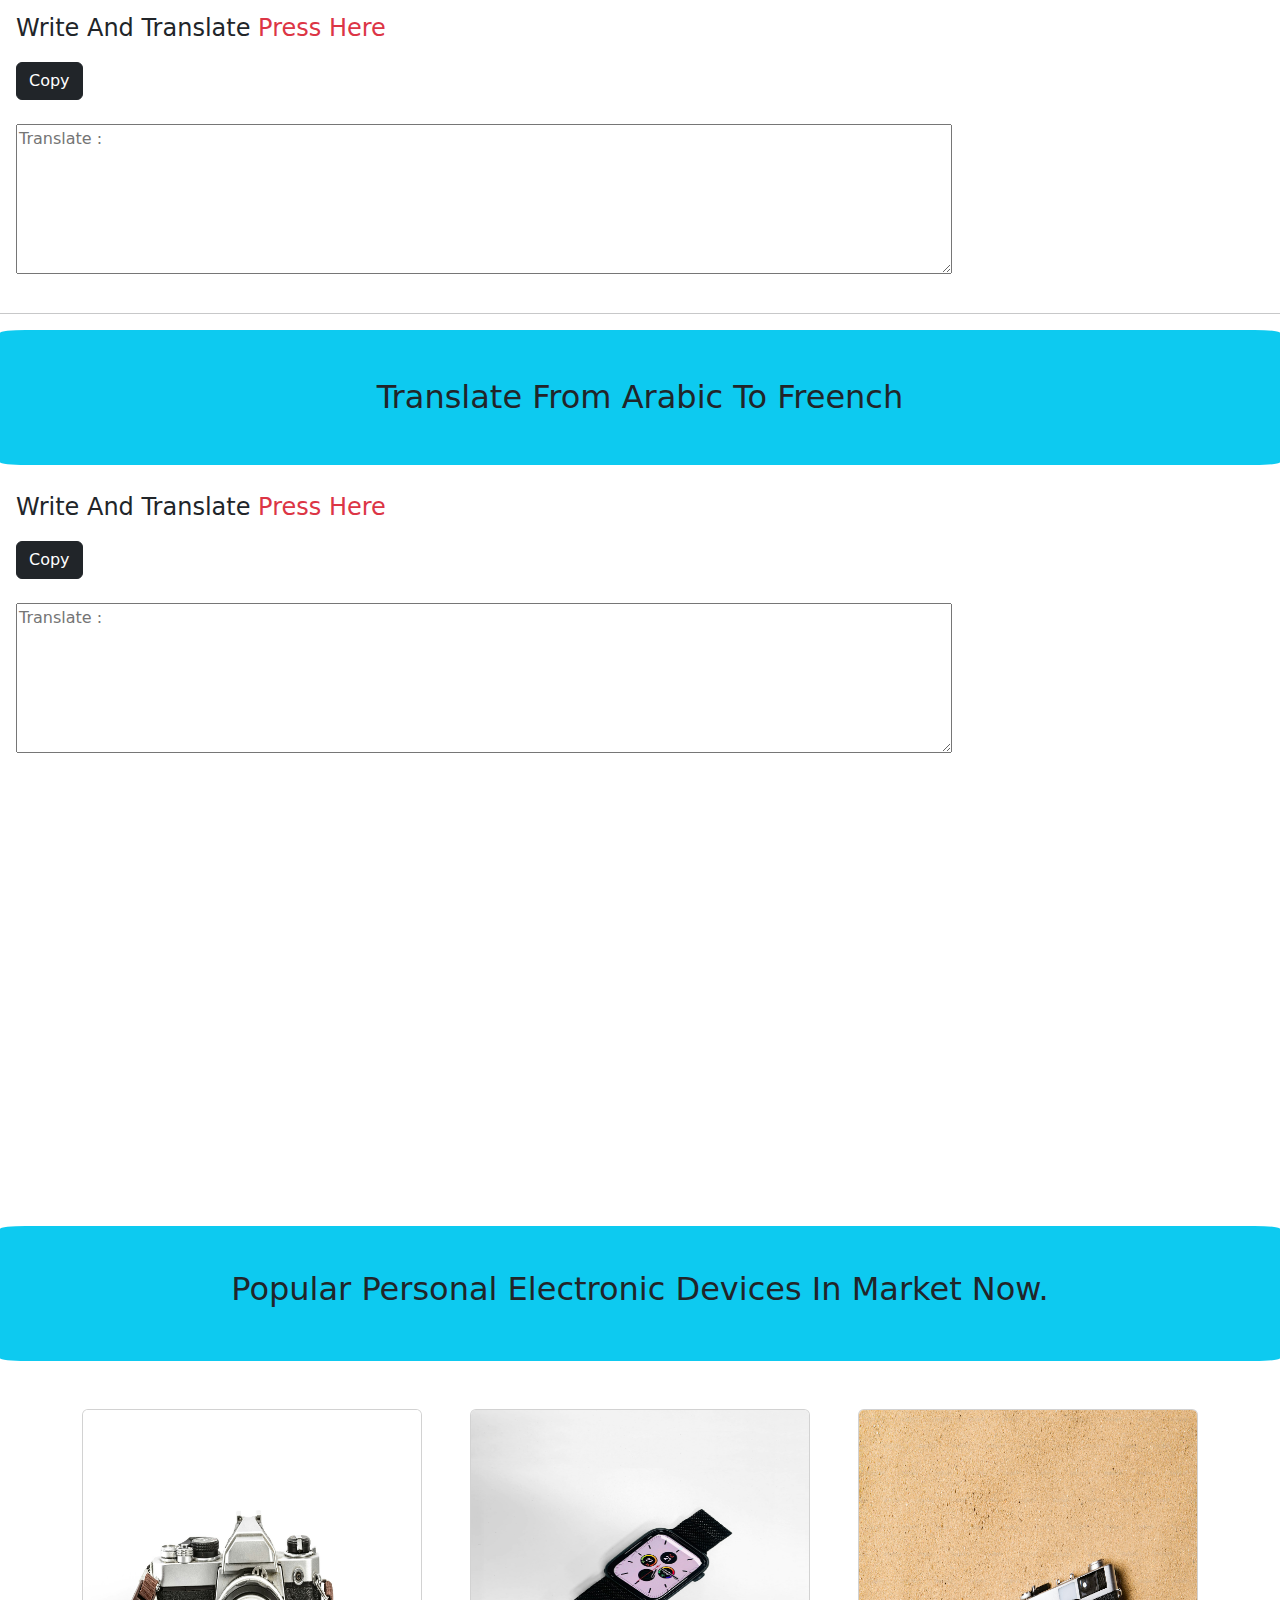
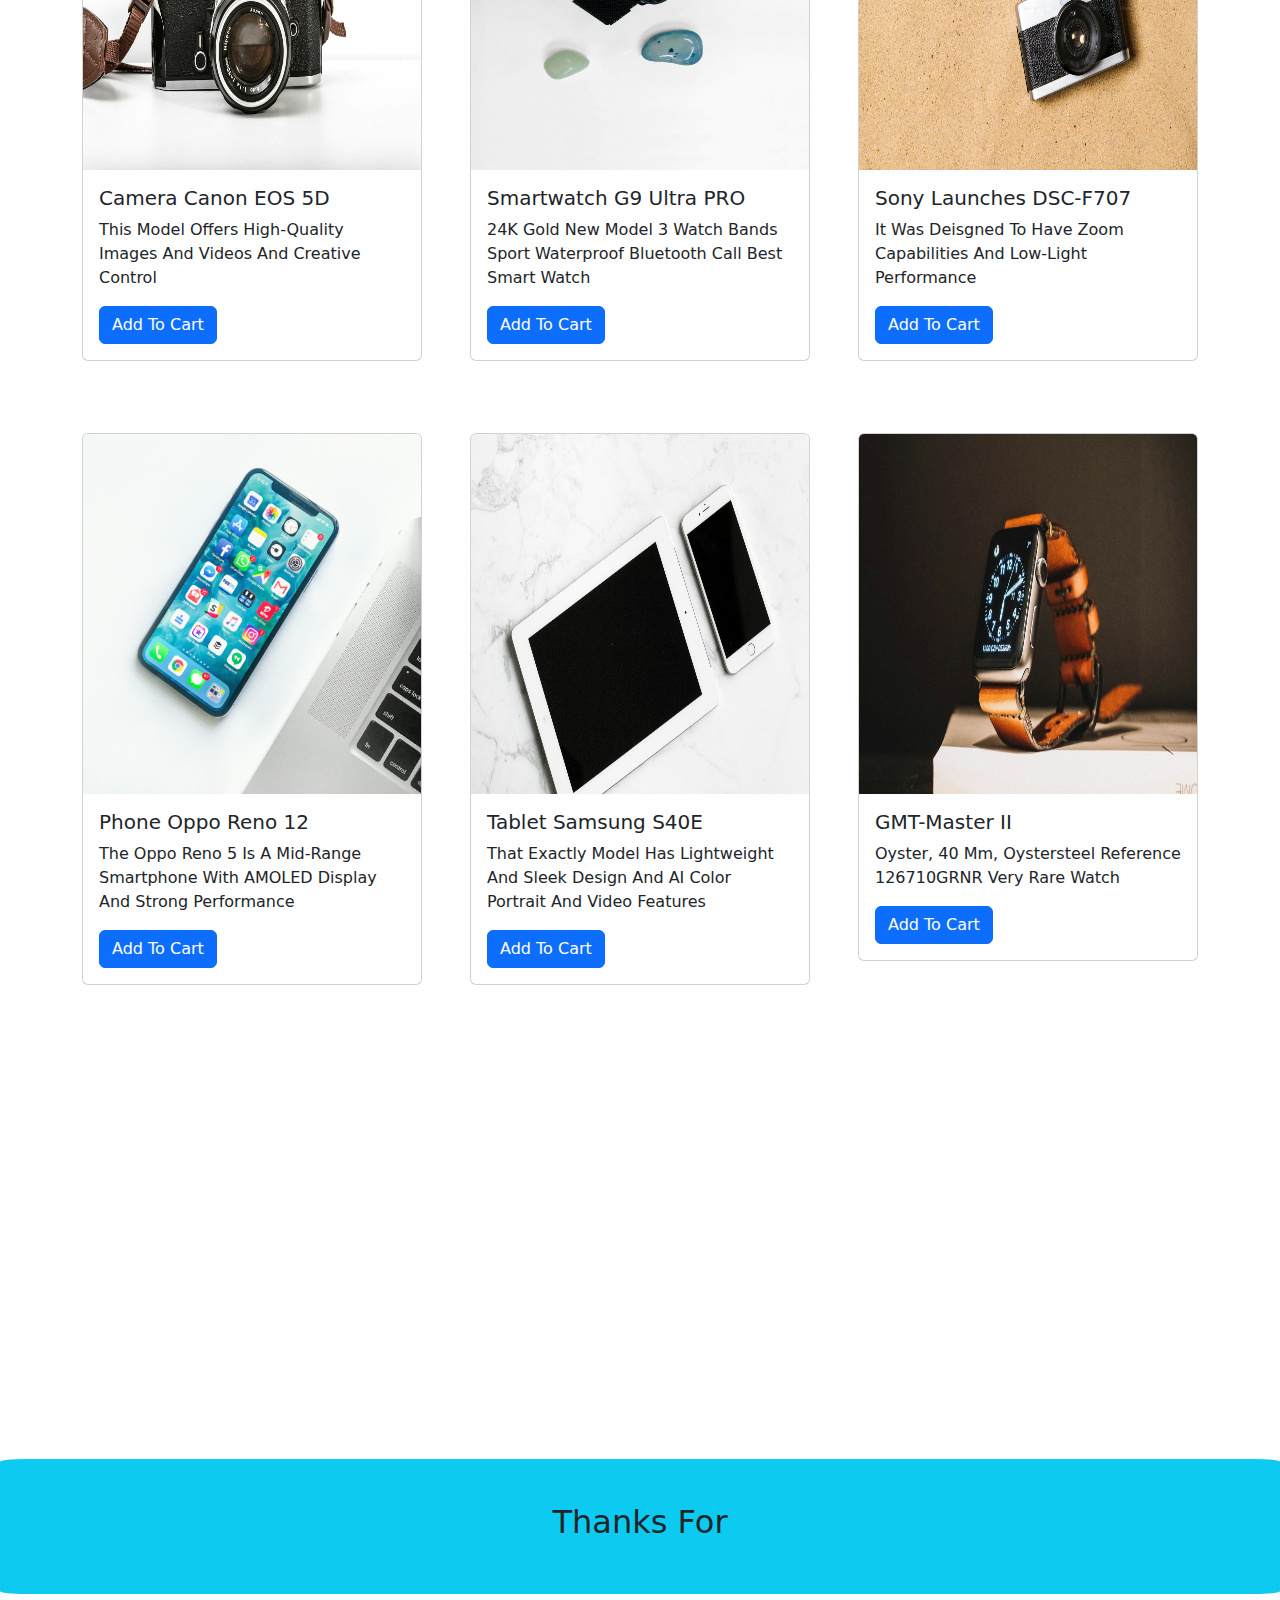
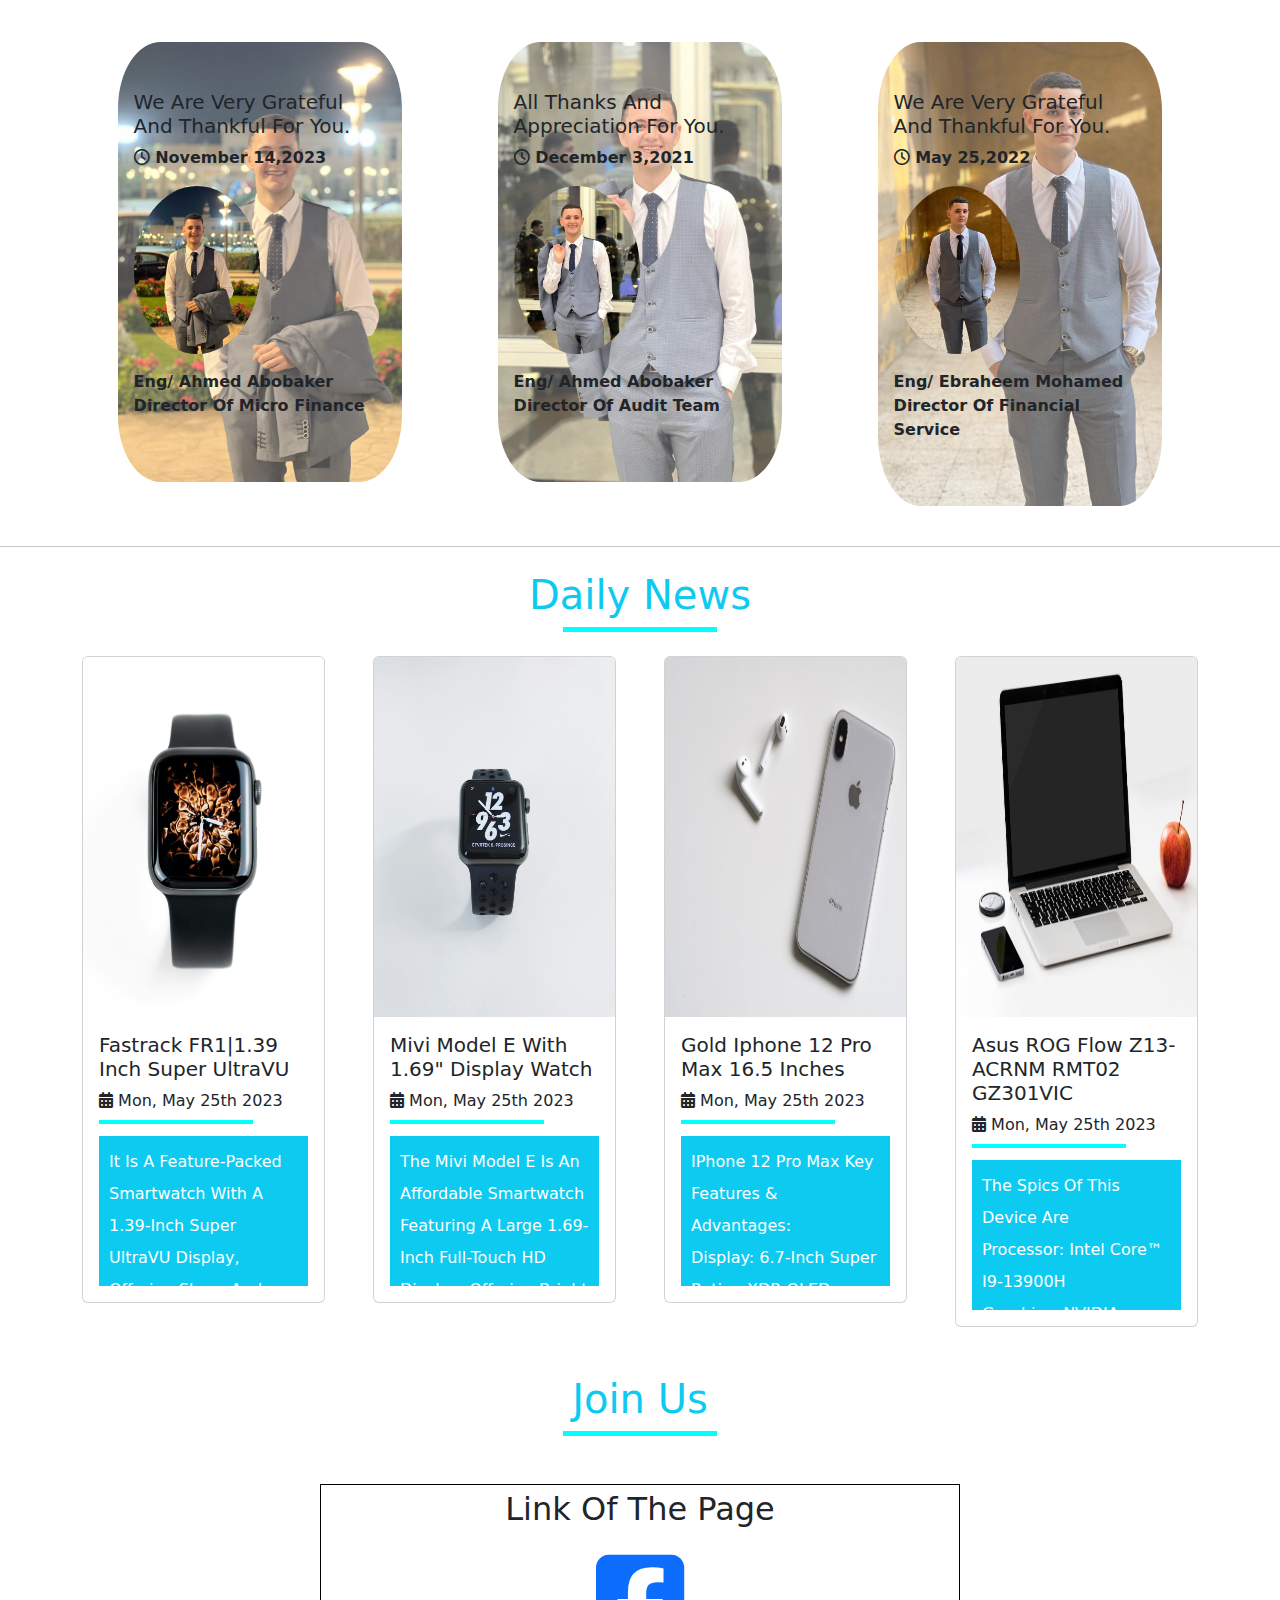
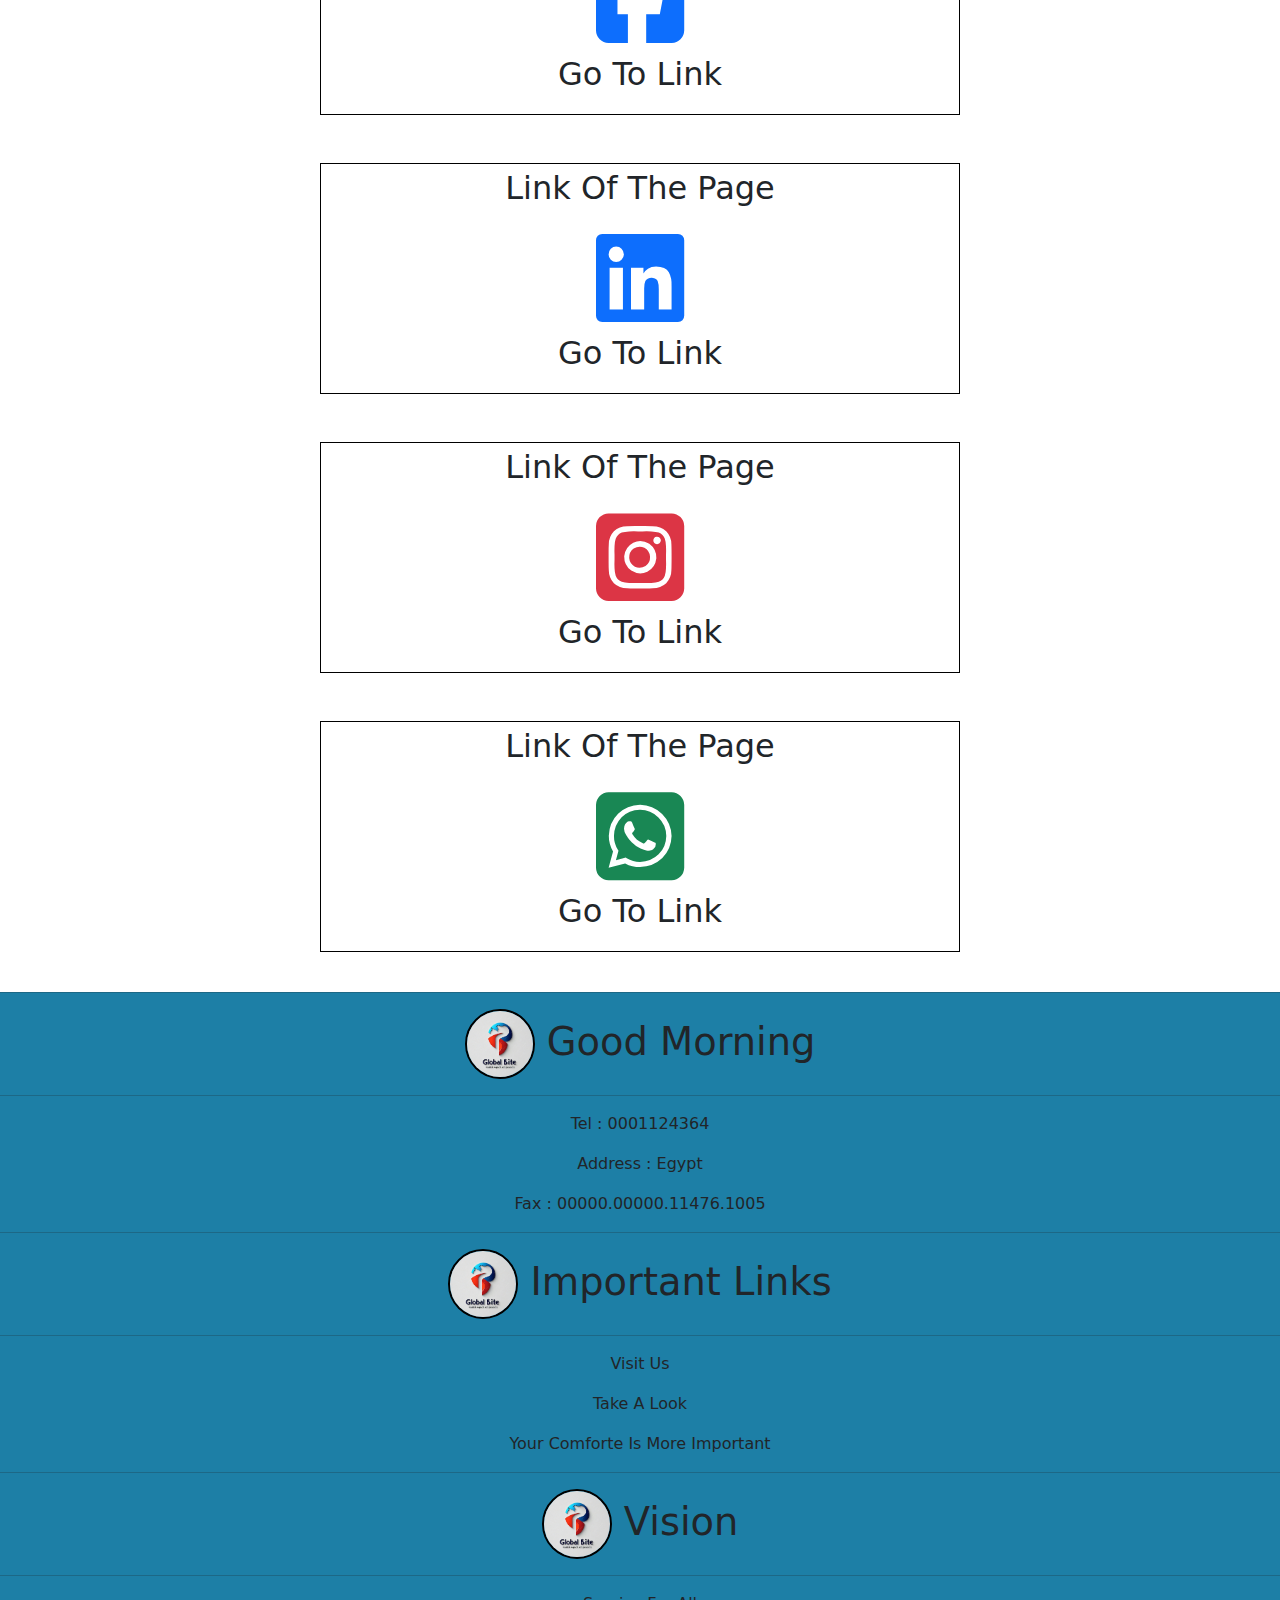
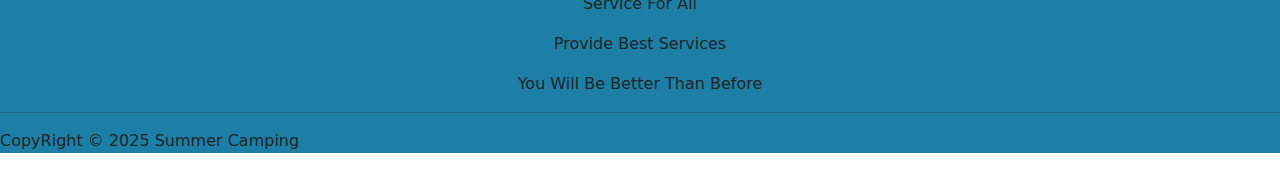
==== commit c9c50624: "Add files via upload" ====
--- a/index.html
+++ b/index.html
@@ -1,384 +1,694 @@
 <!DOCTYPE html>
 <html lang="en">
-  <head>
-    <link rel="stylesheet" href="Css/style(head-home-welcome).css" />
-    <link rel="stylesheet" href="Css/style(work).css" />
-    <link rel="stylesheet" href="Css/all.css" />
-    <title>Z-Aflam</title>
-  </head>
-  <body>
-    <!-- Header -->
-    <div class="header">
-      <div class="logo">
-        <img src="images/logo.jpg" alt="Logo" />
-      </div>
-      <div class="text">
-        <ul>
-          <a href="home"><li>home</li></a>
-          <a href="about"><li>about</li></a
-          ><a href="portfolio"><li>Movies</li></a
-          ><a href="services"><li>Series</li></a
-          ><a href="prices"><li>prices</li></a
-          ><a href="team"><li>team</li></a
-          ><a href="blog"><li>blog</li></a
-          ><a href="contact"><li>contact</li></a>
-        </ul>
-      </div>
-    </div>
-    <!-- Header -->
-    <!-- ////////////////////////////////////////////////////////////////////// -->
-    <!-- Home Page -->
-    <div class="homepage">
-      <div class="home-overlay">
-        <div class="home-content">
-          <h2 style="color: white">WE Are The Best Movie Website</h2>
-          <p>Welcome To Our Website, We Have A Nice Collection</p>
-          <button class="btn1">Get Started!</button>
-          <button class="btn2">Learn More</button>
-        </div>
-      </div>
-    </div>
-    <!-- Home Page -->
-    <!-- ////////////////////////////////////////////////////////////////////// -->
-    <!-- Welcome -->
-    <div class="welcome">
-      <div class="welcome-title title">
-        <h2>Welcome To Z-Aflam</h2>
-        <p class="line"></p>
-      </div>
-      <div class="welcome-container">
-        <div class="welcome-item it1">
-          <i class="fa-solid fa-gears"></i>
-          <h2>Our Policy</h2>
-          <p class="p1">this is content of the paragraph 1 in first div</p>
-          <a href="#"><p class="readmore">Read More</p></a>
-        </div>
-        <div class="welcome-item it2">
-          <i class="fa-solid fa-wand-magic-sparkles"></i>
-          <h2>Our Categories</h2>
-          <p class="p1">this is content of the paragraph 1 in first div</p>
-          <a href="#"><p class="readmore">Read More</p></a>
-        </div>
-        <div class="welcome-item it3">
-          <i class="fa-solid fa-mobile-screen-button"></i>
-          <h2>Our Application</h2>
-          <p class="p1">this is content of the paragraph 1 in first div</p>
-          <a href="#"><p class="readmore">Read More</p></a>
-        </div>
-      </div>
-    </div>
-    <!-- Welcome -->
-    <!-- ////////////////////////////////////////////////////////////////////// -->
-    <!-- Movies (work)-->
-    <div class="work">
-      <div class="text title">
-        <h2>Our Movies</h2>
-        <p class="line"></p>
-      </div>
-      <div class="movies-images">
-        <div class="movie">
-          <a href=""><img src="images/Movies-Posters/poster1.jpg" alt="" /></a>
-          <div class="layer-content">
-            <button class="download-watch">Watch</button>
-            <button class="download-watch">Download</button>
-          </div>
-        </div>
-        <div class="movie">
-          <a href=""><img src="images/Movies-Posters/poster2.jpg" alt="" /></a>
-          <div class="layer-content">
-            <button class="download-watch">Watch</button>
-            <button class="download-watch">Download</button>
-          </div>
-        </div>
-        <div class="movie">
-          <a href=""><img src="images/Movies-Posters/poster3.jpg" alt="" /></a>
-          <div class="layer-content">
-            <button class="download-watch">Watch</button>
-            <button class="download-watch">Download</button>
-          </div>
-        </div>
-        <div class="movie">
-          <a href=""><img src="images/Movies-Posters/poster4.jpg" alt="" /></a>
-          <div class="layer-content">
-            <button class="download-watch">Watch</button>
-            <button class="download-watch">Download</button>
-          </div>
-        </div>
-        <div class="movie">
-          <a href=""><img src="images/Movies-Posters/poster5.jpg" alt="" /></a>
-          <div class="layer-content">
-            <button class="download-watch">Watch</button>
-            <button class="download-watch">Download</button>
-          </div>
-        </div>
-        <div class="movie">
-          <a href=""><img src="images/Movies-Posters/poster6.jpg" alt="" /></a>
-          <div class="layer-content">
-            <button class="download-watch">Watch</button>
-            <button class="download-watch">Download</button>
-          </div>
-        </div>
-      </div>
-    </div>
-    <!-- Movies -->
-    <!-- //////////////////////////////////////////////////////////////////////////////// -->
-    <!-- What Are We Offering -->
-    <div class="offers">
-      <div class="offer-text title">
-        <h2>Our Best Offers</h2>
-        <p class="line"></p>
-      </div>
-      <div class="divs">
-        <div class="off">
-          <i class="fa-solid fa-film"></i>
-          <h2>Movies</h2>
-          <p>We Have The Best And Latest Movies</p>
-        </div>
-        <div class="off mid">
-          <i class="fa-solid fa-clapperboard"></i>
-          <h2>Series</h2>
-          <p>We Have The Best And Latest Serieses</p>
-        </div>
-        <div class="off">
-          <i class="fa-solid fa-upload"></i>
-          <h2>Uploads</h2>
-          <p>We Have Uploaded A Very Nice And Big Collection</p>
-        </div>
-        <div class="off">
-          <i class="fa-solid fa-download"></i>
-          <h2>Downloads</h2>
-          <p>You Can Download As Movies Or Series As You Want For 8$</p>
-        </div>
-        <div class="off mid">
-          <i class="fa-solid fa-comment"></i>
-          <h2>Feedback</h2>
-          <p>You Can Comment And Tell Us What You Like And Not</p>
-        </div>
-        <div class="off">
-          <i class="fa-solid fa-star"></i>
-          <h2>Rating</h2>
-          <p>You Can Rate Any Movie Or Series From 1 To 5</p>
-        </div>
-      </div>
-    </div>
-    <!-- What Are We Offering -->
-    <!-- ////////////////////////////////////////////////////////////////////// -->
-    <!-- why choose us-->
-    <div class="why-choose-us">
-      <div class="choose">
-        <h2>Why Choose Us</h2>
-        <p class="line1"></p>
-        <p>
-          Experience movies the way they were meant to be seen. We offer
-          high-definition streaming with minimal buffering, ensuring that you
-          enjoy every scene with crisp visuals and clear sound.
-        </p>
-        <i class="fa-regular fa-circle"></i>
-        <i class="fa-solid fa-check"></i>
-        <p class="true">
-          Dive into an extensive library of movies across all genres and eras.
-        </p>
-        <br />
-        <i class="fa-regular fa-circle"></i>
-        <i class="fa-solid fa-check"></i>
-        <p class="true">Our website is designed with you in mind.</p>
-        <br />
-        <i class="fa-regular fa-circle"></i>
-        <i class="fa-solid fa-check"></i>
-        <p class="true">
-          Get access to exclusive content you won't find anywhere else.
-        </p>
-        <br />
-        <i class="fa-regular fa-circle"></i>
-        <i class="fa-solid fa-check"></i>
-        <p class="true">
-          Get access to exclusive content you won't find anywhere else.
-        </p>
-      </div>
-      <div class="poster">
-        <img
-          src="images/Movies-Posters/watching-movie-on-tv-home-260nw-2259143279.jpg"
-        />
-        <div class="circles">
-          <div class="circle first"></div>
-          <div class="circle"></div>
-          <div class="circle"></div>
-        </div>
-      </div>
-    </div>
-    <!-- why choose us-->
-    <!-- ////////////////////////////////////////////////////////////////////// -->
-    <!-- Weird Section -->
-    <div class="weird-section">
-      <div class="icons">
-        <i class="fa-solid fa-trophy"></i>
-        <i class="fa-solid fa-user-group"></i>
-        <i class="fa-solid fa-video"></i>
-        <i class="fa-solid fa-eye"></i>
-      </div>
-      <div class="text1">
-        <p>100<br /><span>Awards Won</span></p>
-        <p>451K<br /><span>Happy Clients</span></p>
-        <p class="x">10M<br /><span>Watches</span></p>
-        <p>20M<br /><span>Visits</span></p>
-      </div>
-    </div>
-    <!-- Weird Section -->
-    <!-- ////////////////////////////////////////////////////////////////////// -->
-    <!-- Pricing Table -->
-    <div class="pricing">
-      <div class="title">
-        <h2>Pricing Table</h2>
-        <p class="line"></p>
-      </div>
-      <div class="pricing-parent">
-        <div class="price-item">
-          <p class="upper-word">Basic Plan</p>
-          <div class="circle">
-            <p>9$<span>/Month</span></p>
-          </div>
-          <p class="desc">you can watch 10 movies a day</p>
-          <p class="purchase">Subscribe Now</p>
-        </div>
-        <!-- price-item -->
-        <div class="price-item">
-          <p class="upper-word">Premuim Plan</p>
-          <div class="circle">
-            <p>20$<span>/Month</span></p>
-          </div>
-          <p class="desc">you can watch 100 movies a day</p>
-          <p class="purchase">Subscribe Now</p>
-        </div>
-        <!-- price-item -->
-        <div class="price-item">
-          <p class="upper-word">Super Premuim Plan</p>
-          <div class="circle">
-            <p>40$<span>/Month</span></p>
-          </div>
-          <p class="desc">you can watch all movies</p>
-          <p class="purchase">Subscribe Now</p>
-        </div>
-        <!-- price-item -->
-      </div>
-    </div>
-    <!-- Pricing Table -->
-    <!-- ////////////////////////////////////////////////////////////////////// -->
-    <!-- Weird Section2 -->
-    <div class="sec2">
-      <div class="con">
-        <img src="images/my-profile.jpg" alt="">
-        <p class="he">Ahmed Abobaker <br><span>Web Developer</span></p>
-        <p class="details">This Is A Paragraph In A Section In This Template I Have To Do It To Be So Good In Html, Css Languages</p>
-      </div>
-      <div class="con">
-        <img src="images/my-profile.jpg" alt="">
-        <p class="he">Ahmed Elzomor<br><span>Web Designer</span></p>
-        <p class="details">This Is A Paragraph In A Section In This Template I Have To Do It To Be So Good In Html, Css Languages</p>
-      </div>
-    </div>
-    <!-- Weird Section2 -->
-    <!-- ////////////////////////////////////////////////////////////////////// -->
-    <!-- Our Team -->
-    <div class="team">
-      <div class="title">
-        <h2>Our Team</h2>
-        <p class="line"></p>
-      </div>
-      <div class="important">
+
+<head>
+  <meta charset="UTF-8">
+  <meta name="viewport" content="width=device-width, initial-scale=1.0">
+  <title>BootStrap</title>
+  <link href="https://cdn.jsdelivr.net/npm/bootstrap@5.3.3/dist/css/bootstrap.min.css" rel="stylesheet">
+  <link rel="stylesheet" href="css/style.css">
+  <link rel="stylesheet" href="all.css">
+</head>
+
+<body>
+  <!--  -->
+  <header>
+    <nav class="navbar navbar-expand-xl navbar-dark bg-dark fixed-top">
+      <div class="container-fluid">
+        <a class="navbar-brand " href="javascript:void(0)">Bakr's Laptops</a>
+        <img src="images/logo2.jpg" alt="" class="mx-xxl-5 mx-md-0"
+          style="width: 50px; border:2px solid rgb(0, 0, 0); border-radius: 50%;">
+
+        <button class="navbar-toggler" type="button" data-bs-toggle="collapse" data-bs-target="#mynavbar">
+          <span class="navbar-toggler-icon"></span>
+        </button>
+        <div class="collapse navbar-collapse" id="mynavbar">
+          <ul class="navbar-nav me-auto">
+            <li class="nav-item ">
+              <a href="#" class="nav-link mx-xl-5 mx-md-0 text-white">Home</a>
+            </li>
+            <li class="nav-item">
+              <a href="#" class="nav-link mx-xl-5 mx-md-0 text-white">Links</a>
+            </li>
+            <li class="nav-item">
+              <a href="#" class="nav-link mx-xl-5 mx-md-0 text-white">Types</a>
+            </li>
+            <li class="nav-item dropdown">
+              <a href="#" class="nav-link mx-xl-5 mx-md-0 text-white dropdown-toggle" role="button"
+                data-bs-toggle="dropdown">About</a>
+              <ul class="dropdown-menu">
+                <li><a class="dropdown-item" href="#">Hp Core i7 G11</a></li>
+                <li><a class="dropdown-item" href="#">Dell Core i5 G10</a></li>
+                <li><a class="dropdown-item" href="#">Asus Core i3 G6</a></li>
+                <li><a class="dropdown-item" href="#">Lenovo Core i5 G8</a></li>
+                <li><a class="dropdown-item" href="#">Mac Core i9 G12</a></li>
+              </ul>
+            </li>
+          </ul>
+          <form class="d-flex">
+            <input class="form-control me-2" type="text" placeholder="Search">
+            <button class="btn btn-primary mx-5" type="button">Search</button>
+
+            <button class="btn btn-primary" type="button" data-bs-toggle="modal" data-bs-target="#login">Login</button>
+          </form>
+        </div>
+      </div>
+    </nav>
+  </header>
+
+
+  <!-- login form -->
+  <!-- Modal -->
+  <div class="modal fade z" id="login" tabindex="-1" aria-labelledby="exampleModalLabel" aria-hidden="true">
+    <div class="modal-dialog">
+      <div class="modal-content">
+        <div class="modal-header  bg-primary">
+          <h1 class="modal-title fs-5" id="exampleModalLabel">Login</h1>
+          <button type="button" class="btn-close" data-bs-dismiss="modal" aria-label="Close"></button>
+        </div>
+        <div class="modal-body">
+          <form action="/action_page.php">
+            <div class="mb-3 mt-3">
+              <label for="email" class="form-label">Email:</label>
+              <input type="email" class="form-control" id="email" placeholder="Enter email" name="email">
+            </div>
+            <div class="mb-3">
+              <label for="pwd" class="form-label">Password:</label>
+              <input type="password" class="form-control" id="pwd" placeholder="Enter password" name="pswd">
+            </div>
+            <div class="form-check form-switch">
+              <input class="form-check-input" type="checkbox" id="mySwitch" name="darkmode" value="yes" checked>
+              <label class="form-check-label" for="mySwitch">Remember Me</label>
+            </div>
+          </form>
+        </div>
+        <div class="modal-footer">
+          <button type="button" class="btn btn-primary" data-bs-dismiss="modal">Close</button>
+          <button type="button" class="btn btn-primary">Submit</button>
+        </div>
+      </div>
+    </div>
+  </div>
+
+  <!--  -->
+  <!-- List Of Icons -->
+
+
+
+
+  <div class="icons">
+    <ul
+      class="position-fixed top-50 translate-middle-y end-0 d-flex flex-column align-items-end pe-4 fs-1 text-primary">
+      <li><i class="fa-brands fa-square-facebook"></i></li>
+      <li><i class="fa-brands fa-square-whatsapp"></i></li>
+      <li><i class="fa-brands fa-square-twitter"></i></li>
+      <li><i class="fa-brands fa-linkedin"></i></li>
+      <li><i class="fa-brands fa-square-instagram"></i></li>
+    </ul>
+  </div>
+
+
+
+  <!--  -->
+  <main>
+    <!-- Carousel -->
+    <div id="demo" class="carousel slide" data-bs-ride="carousel">
+
+      <!-- Indicators/dots -->
+      <div class="carousel-indicators">
+        <button type="button" data-bs-target="#demo" data-bs-slide-to="0" class="active text-bg-dark"></button>
+        <button type="button" data-bs-target="#demo" data-bs-slide-to="1" class="text-bg-dark"></button>
+        <button type="button" data-bs-target="#demo" data-bs-slide-to="2" class="text-bg-dark"></button>
+      </div>
+
+      <!-- The slideshow/carousel -->
+      <div class="carousel-inner">
+        <div class="carousel-item active">
+          <img src="images/1_Home_-removebg-preview.png" alt="Los Angeles" class="d-block main_photo">
+          <div class="carousel-caption text-black">
+            <h3>Laptop Hp Core i7 G11</h3>
+            <p>1T SSD Hard | 16GB RAM</p>
+          </div>
+        </div>
+        <div class="carousel-item">
+          <img src="images/2_Home_-removebg-preview.png" alt="Chicago" class="d-block main_photo">
+          <div class="carousel-caption text-black">
+            <h3>Laptop Dell Core i5 G10</h3>
+            <p>500GB HDD Hard | 32GB RAM</p>
+          </div>
+        </div>
+        <div class="carousel-item">
+          <img src="images/4_Home___3_-removebg-preview (1).png" alt="New York" class="d-block main_photo">
+          <div class="carousel-caption text-black">
+            <h3>Laptop Asus Core i3 G6</h3>
+            <p>2T SSD Hard | 64GB RAM</p>
+          </div>
+        </div>
+      </div>
+
+      <!-- Left and right controls/icons -->
+      <button class="carousel-control-prev" type="button" data-bs-target="#demo" data-bs-slide="prev">
+        <span class="carousel-control-prev-icon"></span>
+      </button>
+      <button class="carousel-control-next" type="button" data-bs-target="#demo" data-bs-slide="next">
+        <span class="carousel-control-next-icon"></span>
+      </button>
+    </div>
+  </main>
+
+  <!--  -->
+
+  <section class="welcome">
+    <div class="container-fluid bg-info p-4 lh-lg" style="border-radius: 2%;">
+      <p class="h3">Welcome To Our Website</p>
+      <p class="text-white lh-">we are an online and offline store for electronics so if you want
+        to buy a laptop we are your destanation
+        cause we have the best laptops ever with good price and we are a very trusted from the clients,
+        you clearly can see that from our ratings and comments Below.
+      </p>
+      <button class="btn btn-dark">Learn More</button>
+    </div>
+  </section>
+
+  <hr>
+
+  <!--  -->
+  <section class="our-branches">
+    <div class="container-fluid bg-info h1 d-flex justify-content-center align-items-center"
+      style="border-radius: 2%; height: 15vh;">
+      Our Branches In Egypt
+    </div>
+
+
+    <div class="container-fluid mt-3">
+      <div id="accordion">
         <div class="card">
-          <img src="images/my-profile.jpg" alt="">
-          <div class="overlay">
-            <i class="fa-brands fa-facebook-f"></i>
-            <i class="fa-brands fa-twitter"></i>
-            <i class="fa-brands fa-linkedin-in"></i>
-          </div>
-          <p class="one">Ahmed Abobaker</p>
-          <p class="x">Translator</p>
-        </div>
-        <div class="card mid">
-          <img src="images/person2.jpg" alt="">
-          <div class="overlay">
-            <i class="fa-brands fa-facebook-f"></i>
-            <i class="fa-brands fa-twitter"></i>
-            <i class="fa-brands fa-linkedin-in"></i>
-          </div>
-          <p class="one">Ali Mohamed</p>
-          <p class="x">Editing</p>
+          <div class="card-header dropdown">
+            <a class="collapsed btn dropdown-toggle d-flex justify-content-between align-items-center"
+              data-bs-toggle="collapse" href="#collapseOne">
+              Giza City Branch
+            </a>
+          </div>
+          <div id="collapseOne" class="collapse" data-bs-parent="#accordion">
+            <div class="card-body">
+              Lorem ipsum dolor sit amet, consectetur adipisicing elit, sed do eiusmod tempor incididunt ut labore et
+              dolore magna aliqua. Ut enim ad minim veniam, quis nostrud exercitation ullamco laboris nisi ut aliquip ex
+              ea commodo consequat.
+            </div>
+          </div>
         </div>
         <div class="card">
-          <img src="images/person3.jpg" alt="">
-          <div class="overlay">
-            <i class="fa-brands fa-facebook-f"></i>
-            <i class="fa-brands fa-twitter"></i>
-            <i class="fa-brands fa-linkedin-in"></i>
-          </div>
-          <p class="one">Ibrahem Mohy</p>
-          <p class="x">Uploader</p>
-        </div>
-      </div>
-    </div>
-    <!-- Our Team -->
-    <!-- ////////////////////////////////////////////////////////////////////// -->
-    <!-- Recent News -->
-    <div class="news">
-      <div class="title">
-        <h2>Recent News</h2>
-        <p class="line"></p>
-      </div> 
-      <div class="parent-news">
-        <div class="new">
-          <img src="images/person3.jpg" alt=""><br>
-          <i class="fa-solid fa-user-large"></i>
-          <span>ahmed</span>
-          <i class="fa-regular fa-clock m-icon"></i>
-          <span class="m">14 Nov</span>
-          <i class="fa-solid fa-comment"></i>
-          <span>72</span>
-          <h3 style="color: black;">this is temp paragraph</h2>
-          <p class="faint">Lorem ipsum dolor sit amet consectetur adipisicing elit. Eligendi, quisquam vel. Id neque quibusdam vero explicabo ipsa. Voluptatum, doloremque, asperiores perferendis distinctio modi sit ipsam aliquam quo quam deleniti aut?</p>
-          <p class="different">Read More</p>
-        </div>
-        <div class="new middle">
-          <img src="images/person2.jpg" alt=""><br>
-          <i class="fa-solid fa-user-large"></i>
-          <span>ahmed</span>
-          <i class="fa-regular fa-clock m-icon"></i>
-          <span class="m">14 Nov</span>
-          <i class="fa-solid fa-comment"></i>
-          <span>72</span>
-          <h3 style="color: black;">this is temp paragraph</h2>
-          <p class="faint">Lorem ipsum dolor sit amet consectetur adipisicing elit. Eligendi, quisquam vel. Id neque quibusdam vero explicabo ipsa. Voluptatum, doloremque, asperiores perferendis distinctio modi sit ipsam aliquam quo quam deleniti aut?</p>
-          <p class="different">Read More</p>
-        </div>
-        <div class="new">
-          <img src="images/my-profile.jpg" alt=""><br>
-          <i class="fa-solid fa-user-large"></i>
-          <span>ahmed</span>
-          <i class="fa-regular fa-clock m-icon"></i>
-          <span class="m">14 Nov</span>
-          <i class="fa-solid fa-comment"></i>
-          <span>72</span>
-          <h3 style="color: black;">this is temp paragraph</h2>
-          <p class="faint">Lorem ipsum dolor sit amet consectetur adipisicing elit. Eligendi, quisquam vel. Id neque quibusdam vero explicabo ipsa. Voluptatum, doloremque, asperiores perferendis distinctio modi sit ipsam aliquam quo quam deleniti aut?</p>
-          <p class="different">Read More</p>
-        </div>
-      </div>
-
-    </div>
-    <!-- Recent News -->
-    <!-- ////////////////////////////////////////////////////////////////////// -->
-    <!-- Last Section -->
-    <div class="last-section">
-      <img src="images/Movies-Posters/poster4.jpg" alt="">
-      <br>
-      <a href="#"><i class="fa-brands fa-facebook-f"></i></a>
-      <a href="#"><i class="fa-brands fa-twitter"></i></a>
-      <a href="#"><i class="fa-brands fa-youtube"></i></a>
-      <a href="#"><i class="fa-brands fa-linkedin-in"></i></a>
-      <a href="#"><i class="fa-brands fa-instagram"></i></a>
-      <a href="#"><i class="fa-brands fa-google-plus-g"></i></a>
-      <p>COPYRIGHT &copy; 2021 . ALL RIGHT RESERVED BY COLORLIB</p>
-    </div>
-    <!-- Last Section -->
-  </body>
+          <div class="card-header dropdown">
+            <a class="collapsed btn dropdown-toggle d-flex justify-content-between align-items-center"
+              data-bs-toggle="collapse" href="#collapseTwo">
+              Alexandria City Branch
+            </a>
+          </div>
+          <div id="collapseTwo" class="collapse" data-bs-parent="#accordion">
+            <div class="card-body">
+              Lorem ipsum dolor sit amet, consectetur adipisicing elit, sed do eiusmod tempor incididunt ut labore et
+              dolore magna aliqua. Ut enim ad minim veniam, quis nostrud exercitation ullamco laboris nisi ut aliquip ex
+              ea commodo consequat.
+            </div>
+          </div>
+        </div>
+        <div class="card">
+          <div class="card-header dropdown">
+            <a class="collapsed btn dropdown-toggle d-flex justify-content-between align-items-center"
+              data-bs-toggle="collapse" href="#collapseThree">
+              Cairo City Branch
+            </a>
+          </div>
+          <div id="collapseThree" class="collapse" data-bs-parent="#accordion">
+            <div class="card-body">
+              Lorem ipsum dolor sit amet, consectetur adipisicing elit, sed do eiusmod tempor incididunt ut labore et
+              dolore magna aliqua. Ut enim ad minim veniam, quis nostrud exercitation ullamco laboris nisi ut aliquip ex
+              ea commodo consequat.
+            </div>
+          </div>
+        </div>
+      </div>
+    </div>
+  </section>
+
+  <hr>
+
+  <!--  -->
+
+  <section class="translateFromARtoEN">
+    <div class="container-fluid bg-info h2 d-flex justify-content-center align-items-center"
+      style="border-radius: 2%; height: 15vh;">
+      Translate From Arabic To English
+    </div>
+    <div class="p-3">
+      <p class="fs-4">Write And Translate <a href="#" style="text-decoration: none;" class="text-danger">Press Here</a
+          href="#" style="text-decoration: none;"></p>
+      <button class="btn btn-dark" data-bs-toggle="modal" data-bs-target="#myModal">Copy</button>
+      <br><br>
+      <textarea placeholder="Translate :" class="w-75" style="height: 150px;"></textarea>
+    </div>
+  </section>
+
+  <hr>
+
+  <!--  -->
+
+  <section class="translateFromARtoFR">
+    <div class="container-fluid bg-info h2 d-flex justify-content-center align-items-center"
+      style="border-radius: 2%; height: 15vh;">
+      Translate From Arabic To Freench
+    </div>
+    <div class="p-3">
+      <p class="fs-4">Write And Translate <a href="#" style="text-decoration: none;" class="text-danger">Press Here</a
+          href="#" style="text-decoration: none;"></p>
+      <button class="btn btn-dark" data-bs-toggle="modal" data-bs-target="#myModal">Copy</button>
+      <br><br>
+      <textarea placeholder="Translate :" class="w-75" style="height: 150px;"></textarea>
+    </div>
+  </section>
+
+  <!-- The Modal -->
+  <div class="modal" id="myModal">
+    <div class="modal-dialog modal-sm">
+      <div class="modal-content">
+        <!-- Modal Header -->
+        <div class="modal-header">
+          <button type="button" class="btn-close" data-bs-dismiss="modal"></button>
+        </div>
+
+        <!-- Modal body -->
+        <div class="modal-body">
+          Text Copied Successfully
+        </div>
+
+        <!-- Modal footer -->
+        <div class="modal-footer">
+          <button type="button" class="btn btn-danger" data-bs-dismiss="modal">Close</button>
+        </div>
+      </div>
+    </div>
+  </div>
+
+  <!--  -->
+  <div class="fixedImage"></div>
+
+  <!--  -->
+  <!-- cards -->
+  <section class="Cards Section">
+    <div class="container-fluid bg-info d-flex justify-content-center align-items-center mb-5"
+      style="border-radius: 2%; height: 15vh;">
+      <h2 class="text-center">Popular personal electronic devices In Market Now.</h2>
+    </div>
+
+    <div class="container">
+      <div class="row gx-lg-5 gy-lg-5 gx-md-3 gy-md-0">
+        <!-- Card Start -->
+        <div class="col-12 col-md-6 col-lg-4 mb-4">
+          <div class="card" style="width: 100%; position: relative;">
+            <img src="img2/1 (1).jpg" class="card-img-top" alt="..." style="height: 40vh;">
+            <div class="card-body">
+              <h5 class="card-title">Camera Canon EOS 5D</h5>
+              <p class="card-text">this model offers High-Quality Images and Videos And Creative Control</p>
+              <a href="#" class="btn btn-primary">Add to cart</a>
+            </div>
+            <!-- Overlay -->
+            <div class="overlay"></div>
+            <div class="overlay2"></div>
+          </div>
+        </div>
+
+        <!-- Card Start -->
+        <div class="col-12 col-md-6 col-lg-4 mb-4">
+          <div class="card" style="width: 100%; position: relative;">
+            <img src="img2/1 (12).jpg" class="card-img-top" alt="..." style="height: 40vh;">
+            <div class="card-body">
+              <h5 class="card-title">Smartwatch G9 Ultra PRO</h5>
+              <p class="card-text">24K Gold New Model 3 Watch Bands Sport Waterproof Bluetooth Call Best Smart Watch</p>
+              <a href="#" class="btn btn-primary">Add to cart</a>
+            </div>
+            <!-- Overlay -->
+            <div class="overlay"></div>
+            <div class="overlay2"></div>
+          </div>
+        </div>
+
+        <!-- Card Start -->
+        <div class="col-12 col-md-6 col-lg-4 mb-4">
+          <div class="card" style="width: 100%; position: relative;">
+            <img src="img2/1 (2).jpg" class="card-img-top" alt="..." style="height: 40vh;">
+            <div class="card-body">
+              <h5 class="card-title">Sony launches DSC-F707</h5>
+              <p class="card-text">it was deisgned to have Zoom Capabilities and Low-Light Performance</p>
+              <a href="#" class="btn btn-primary">Add to cart</a>
+            </div>
+            <!-- Overlay -->
+            <div class="overlay"></div>
+            <div class="overlay2"></div>
+          </div>
+        </div>
+
+        <!-- Card Start -->
+        <div class="col-12 col-md-6 col-lg-4 mb-4">
+          <div class="card" style="width: 100%; position: relative;">
+            <img src="img2/1 (10).jpg" class="card-img-top" alt="..." style="height: 40vh;">
+            <div class="card-body">
+              <h5 class="card-title">Phone Oppo Reno 12</h5>
+              <p class="card-text">The Oppo Reno 5 is a mid-range smartphone with aMOLED Display and Strong Performance
+              </p>
+              <a href="#" class="btn btn-primary">Add to cart</a>
+            </div>
+            <!-- Overlay -->
+            <div class="overlay"></div>
+            <div class="overlay2"></div>
+          </div>
+        </div>
+
+        <!-- Card Start -->
+        <div class="col-12 col-md-6 col-lg-4 mb-4">
+          <div class="card" style="width: 100%; position: relative;">
+            <img src="img2/1 (9).jpg" class="card-img-top" alt="..." style="height: 40vh;">
+            <div class="card-body">
+              <h5 class="card-title">Tablet Samsung S40E</h5>
+              <p class="card-text">that exactly model has Lightweight and Sleek Design and AI Color Portrait and Video
+                Features</p>
+              <a href="#" class="btn btn-primary">Add to cart</a>
+            </div>
+            <!-- Overlay -->
+            <div class="overlay"></div>
+            <div class="overlay2"></div>
+          </div>
+        </div>
+
+        <!-- Card Start -->
+        <div class="col-12 col-md-6 col-lg-4 mb-4">
+          <div class="card" style="width: 100%; position: relative;">
+            <img src="img2/1 (8).jpg" class="card-img-top" alt="..." style="height: 40vh;">
+            <div class="card-body">
+              <h5 class="card-title">GMT-Master II</h5>
+              <p class="card-text">Oyster, 40 mm, Oystersteel Reference 126710GRNR Very Rare Watch</p>
+              <a href="#" class="btn btn-primary">Add to cart</a>
+            </div>
+            <!-- Overlay -->
+            <div class="overlay"></div>
+            <div class="overlay2"></div>
+          </div>
+        </div>
+      </div>
+    </div>
+  </section>
+
+  <!-- cards -->
+
+  <!--  -->
+  <!-- fixed image -->
+  <div class="fixedImage"></div>
+
+  <!-- fixed image -->
+
+  <!-- 3 cards persons -->
+  <!-- cards -->
+  <section class="Cards Section ">
+    <div class="container-fluid bg-info d-flex justify-content-center align-items-center mb-5"
+      style="border-radius: 2%; height: 15vh;">
+      <h1 style="font-size: 2em;">Thanks For</h1>
+    </div>
+    <div class="container mt-5 ">
+      <div class="row ">
+        <!-- Card Start -->
+        <div class="col-12 col-md-6 col-lg-4 mb-4">
+          <div class="people fw-bold card-body py-5 px-3 m-auto">
+            <div class="back card-img-overlay z-n1"></div>
+            <h5>we are very grateful and thankful for you.</h5>
+            <i class="fa-regular fa-clock"></i>
+            <span class="date">November 14,2023</span>
+            <img src="images/person3.jpg" class="my-3" style="border-radius: 50%; width: 50%; height: 70%;">
+            <p>Eng/ Ahmed Abobaker Director Of Micro Finance</p>
+          </div>
+        </div>
+        <!-- card end -->
+
+        <!-- Card Start -->
+        <div class="col-12 col-md-6 col-lg-4 mb-4">
+          <div class="people fw-bold card-body py-5 px-3 m-auto">
+            <div class="back2 card-img-overlay z-n1"></div>
+            <h5>All thanks and appreciation for you.</h5>
+            <i class="fa-regular fa-clock"></i>
+            <span class="date">December 3,2021</span>
+            <img src="images/person1.jpg" class="my-3" style="border-radius: 50%; width: 50%; height: 70%;">
+            <p>Eng/ Ahmed Abobaker Director Of Audit team</p>
+          </div>
+        </div>
+        <!-- card end -->
+
+        <!-- Card Start -->
+        <div class="col-12 col-md-6 col-lg-4 mb-4">
+          <div class="people fw-bold card-body py-5 px-3 m-auto">
+            <div class="back4 card-img-overlay z-n1"></div>
+            <h5>we are very grateful and thankful for you.</h5>
+            <i class="fa-regular fa-clock"></i>
+            <span class="date">may 25,2022</span>
+            <img src="images/person4.jpg" class="my-3" style="border-radius: 50%; width: 50%; height: 70%;">
+            <p>Eng/ Ebraheem mohamed Director Of financial service</p>
+          </div>
+        </div>
+        <!-- card end -->
+      </div>
+    </div>
+  </section>
+
+  <hr>
+
+  <!--  -->
+
+  <!-- cards wiht no buttons Daily News -->
+  <section>
+    <h1 class="text-info text-center mt-4">Daily News</h1>
+    <div class="line m-auto mb-4"></div>
+    <!-- cards -->
+    <div class="container">
+      <div class="row  gx-lg-5 gy-lg-5 gx-md-3 gy-md-0">
+        <!-- Card Start -->
+        <div class="col-12 col-md-6 col-lg-3 mb-4">
+          <div class="card" style="width: 100%; position: relative;">
+            <img src="img2/1 (7).jpg" class="card-img-top" alt="..." style="height: 40vh;">
+            <div class="card-body">
+              <h5 class="card-title">Fastrack FR1|1.39 inch Super UltraVU</h5>
+              <i class="fa-solid fa-calendar-days"></i> Mon, May 25th 2023
+              <div class="line"></div>
+              <!-- Text container with fixed height and scrollable content -->
+              <div class="bg-info text-white lh-lg xxx"
+                style="width: 100%; height: 150px; overflow-y: auto; padding: 10px;">
+                <p class="card-text" style="margin: 0;">It is a feature-packed smartwatch with a 1.39-inch Super UltraVU
+                  display, offering sharp and vibrant visuals for an enhanced viewing experience. Designed with a modern
+                  and sleek aesthetic, it combines style with functionality. The watch includes essential fitness
+                  tracking features such as heart rate monitoring, SpO2 tracking, and multiple sports modes to cater to
+                  a variety of activities. It also provides smart notifications for calls, messages, and apps, helping
+                  users stay connected. With a durable build and customizable watch faces, the Fastrack FR1 is a
+                  versatile smartwatch that balances performance and style, making it a great option for both fitness
+                  enthusiasts and everyday users.</p>
+              </div>
+            </div>
+            <div class="overlay"></div>
+          </div>
+        </div>
+        <!-- card end -->
+
+        <!-- Card Start -->
+        <div class="col-12 col-md-6 col-lg-3 mb-4">
+          <div class="card" style="width: 100%; position: relative;">
+            <img src="img2/1 (6).jpg" class="card-img-top" alt="..." style="height: 40vh;">
+            <div class="card-body">
+              <h5 class="card-title">Mivi Model E with 1.69" Display watch</h5>
+              <i class="fa-solid fa-calendar-days"></i> Mon, May 25th 2023
+              <div class="line"></div>
+              <!-- Text container with fixed height and scrollable content -->
+              <div class="bg-info text-white lh-lg xxx"
+                style="width: 100%; height: 150px; overflow-y: auto; padding: 10px;">
+                <p class="card-text" style="margin: 0;">The Mivi Model E is an affordable smartwatch featuring a large
+                  1.69-inch full-touch HD display, offering bright visuals and an easy-to-read interface. Designed for
+                  everyday wear, it boasts a sleek and lightweight build with multiple color options. The smartwatch
+                  includes essential health tracking features such as heart rate monitoring, SpO2 tracking, and sleep
+                  analysis, along with multiple sports modes for fitness enthusiasts. With an IP68 water resistance
+                  rating, it’s durable enough for workouts and daily use. The Mivi Model E offers long-lasting battery
+                  life, smart notifications for calls and messages, and is compatible with both Android and iOS devices.
+                </p>
+              </div>
+            </div>
+            <div class="overlay"></div>
+          </div>
+        </div>
+        <!-- card end -->
+
+        <!-- Card Start -->
+        <div class="col-12 col-md-6 col-lg-3 mb-4">
+          <div class="card" style="width: 100%; position: relative;">
+            <img src="img2/1 (5).jpg" class="card-img-top" alt="..." style="height: 40vh;">
+            <div class="card-body">
+              <h5 class="card-title">Gold iphone 12 pro max 16.5 inches</h5>
+              <i class="fa-solid fa-calendar-days"></i> Mon, May 25th 2023
+              <div class="line"></div>
+              <!-- Text container with fixed height and scrollable content -->
+              <div class="bg-info text-white lh-lg xxx"
+                style="width: 100%; height: 150px; overflow-y: auto; padding: 10px;">
+                <p class="card-text" style="margin: 0;">iPhone 12 Pro Max Key Features & Advantages:<br>
+                  Display:
+
+                  6.7-inch Super Retina XDR OLED
+                  Vibrant colors, deep blacks, and sharp details<br>
+                  Performance:
+
+                  A14 Bionic chip for top-tier performance in gaming, multitasking, and intensive tasks<br>
+                  5G Connectivity:
+
+                  Supports faster downloads, lower latency, and reliable network performance<br>
+                  Durability:
+
+                  Ceramic Shield for improved drop protection<br>
+                  MagSafe:
+
+                  Easy attachment for accessories and faster wireless charging<br>
+                  Battery Life:
+
+                  All-day battery life, even with heavy use<br>
+                  Design:
+
+                  Sleek stainless steel frame with a matte glass back, premium look and feel
+                </p>
+              </div>
+            </div>
+            <div class="overlay"></div>
+          </div>
+        </div>
+        <!-- card end -->
+
+        <!-- Card Start -->
+        <div class="col-12 col-md-6 col-lg-3 mb-4">
+          <div class="card" style="width: 100%; position: relative;">
+            <img src="img2/1 (4).jpg" class="card-img-top" alt="..." style="height: 40vh;">
+            <div class="card-body">
+              <h5 class="card-title">Asus ROG Flow Z13-ACRNM RMT02 GZ301VIC</h5>
+              <i class="fa-solid fa-calendar-days"></i> Mon, May 25th 2023
+              <div class="line"></div>
+              <!-- Text container with fixed height and scrollable content -->
+              <div class="bg-info text-white lh-lg xxx"
+                style="width: 100%; height: 150px; overflow-y: auto; padding: 10px;">
+                <p class="card-text" style="margin: 0;">the spics of this device are <br>
+                  Processor: Intel Core™ i9-13900H<br>
+                  Graphics: NVIDIA GeForce RTX™ 4070 Laptop GPU with NVIDIA Advanced Optimus<br>
+                  Display: QHD (2560 x 1440), 165Hz refresh rate, 500 nits brightness, 100% DCI-P3 color gamut<br>
+                  Storage: 1TB SSD<br>
+                  Memory: 32 GB RAM<br>
+                  Cooling: Vapor Chamber and Liquid Metal thermal solution
+                </p>
+              </div>
+            </div>
+            <div class="overlay"></div>
+          </div>
+        </div>
+        <!-- card end -->
+      </div>
+    </div>
+  </section>
+
+
+
+  <section>
+    <h1 class="text-info text-center mt-4">Join us</h1>
+    <div class="line m-auto mb-4"></div>
+
+    <div class="d-flex flex-column text-center m-auto align-items-center">
+
+      <div class=" w-50 my-4 border-black  border" style="font-size: 2rem;">
+        <p>link of the page</p>
+        <i class="fa-brands fa-square-facebook text-primary border-0" style="font-size: 6.3rem;"></i>
+        <p>go to link</p>
+      </div>
+
+      <div class=" w-50 my-4 border-black  border" style="font-size: 2rem;">
+        <p>link of the page</p>
+        <i class="fa-brands fa-linkedin text-primary border-0" style="font-size: 6.3rem;"></i>
+        <p>go to link</p>
+      </div>
+
+      <div class=" w-50 my-4 border-black  border" style="font-size: 2rem;">
+        <p>link of the page</p>
+        <i class="fa-brands fa-square-instagram text-danger border-0" style="font-size: 6.3rem;"></i>
+        <p>go to link</p>
+      </div>
+
+      <div class=" w-50 my-4 border-black  border" style="font-size: 2rem;">
+        <p>link of the page</p>
+        <i class="fa-brands fa-square-whatsapp text-success border-0" style="font-size: 6.3rem;"></i>
+        <p>go to link</p>
+      </div>
+
+    </div>
+
+  </section>
+
+  <!--  -->
+  <!--  -->
+
+  <footer>
+
+    <hr>
+
+    <div class="text-center my-3" style="font-size: 2.4rem;">
+      <img src="images/logo2.jpg" alt="" class="mx-xxl-5 mx-md-0"
+        style="width: 70px; border:2px solid rgb(0, 0, 0); border-radius: 50%;">
+
+      <span class="">Good Morning</span>
+    </div>
+
+    <hr>
+
+    <div class="address my-2 m-auto text-center">
+      <p>Tel : 0001124364</p>
+      <p>Address : Egypt</p>
+      <p>Fax : 00000.00000.11476.1005</p>
+    </div>
+
+    <hr>
+
+    <div class="text-center my-3" style="font-size: 2.4rem;">
+      <img src="images/logo2.jpg" alt="" class="mx-xxl-5 mx-md-0"
+        style="width: 70px; border:2px solid rgb(0, 0, 0); border-radius: 50%;">
+      <span class="">Important Links</span>
+    </div>
+
+    <hr>
+
+    <div class="no my-2 m-auto text-center">
+      <p>visit us</p>
+      <p>take a look</p>
+      <p>your comforte is more important</p>
+    </div>
+
+    <hr>
+
+    <div class="text-center my-3 m-auto" style="font-size: 2.4rem;">
+      <img src="images/logo2.jpg" alt="" class="mx-xxl-5 mx-md-0"
+        style="width: 70px; border:2px solid rgb(0, 0, 0); border-radius: 50%;">
+      <span class="">Vision</span>
+    </div>
+
+    <hr>
+
+
+    <div class="no my-2 m-auto text-center ">
+      <p>service for all</p>
+      <p>provide best services</p>
+      <p>you will be better than before</p>
+    </div>
+
+    <hr>
+
+    <p>CopyRight © 2025 summer camping</p>
+  </footer>
+
+  <!--  -->
+  <script src="https://cdn.jsdelivr.net/npm/bootstrap@5.3.3/dist/js/bootstrap.bundle.min.js"></script>
+  <!-- <a href="test.html" class="btn btn-danger">test</a> -->
+</body>
+
 </html>--- a/css/style.css
+++ b/css/style.css
@@ -0,0 +1,139 @@
+* {
+  text-transform: capitalize;
+}
+
+.fixedImage {
+  background-image: url('../images/fixed2.jpg');
+  width: 100%;
+  height: 50vh;
+  background-size: cover;
+  background-attachment: fixed;
+}
+
+.icons ul {
+  list-style: none;
+  z-index: 1000;
+}
+
+.card {
+  cursor: pointer;
+  position: relative;
+}
+
+.overlay {
+  position: absolute;
+  top: 0;
+  left: 0;
+  width: 0;
+  height: 0;
+  background-color: rgba(0, 0, 0, 0.7);
+  opacity: 0;
+  transition: all 0.5s ease-in-out;
+  z-index: 1;
+  display: flex;
+}
+
+.overlay2 {
+  position: absolute;
+  right: 0;
+  bottom: 0;
+  width: 0;
+  height: 0;
+  background-color: rgba(0, 0, 0, 0.7);
+  opacity: 0;
+  transition: all 0.5s ease-in-out;
+  z-index: 1;
+  display: flex;
+}
+
+.card:hover .overlay {
+  width: 100%;
+  height: 100%;
+  opacity: 0.45;
+}
+
+.card:hover .overlay2 {
+  width: 100%;
+  height: 100%;
+  opacity: 0.45;
+}
+
+
+.line {
+  width: 12vw;
+  height: 0.5vh;
+  background-color: aqua;
+  margin: 7px 0px 12px 0px;
+}
+
+
+.xxx::-webkit-scrollbar {
+  display: none;
+}
+
+.main_photo {
+  width: 100%;
+  height: 95vh;
+}
+
+@media (max-width: 576px) {
+  .main_photo {
+    height: 75vh;
+  }
+}
+
+
+.back,
+.back2,
+.back4 {
+  background-image: url("../images/person3.jpg");
+  background-size: cover;
+  opacity: 0.7;
+  position: absolute;
+  z-index: -1;
+  border-radius: 15%;
+}
+
+.back2 {
+  background-image: url("../images/person1.jpg");
+}
+
+.back4 {
+  background-image: url("../images/person4.jpg");
+}
+
+.people {
+  transition: all 1s;
+  position: relative;
+}
+
+.people:hover {
+  transform: scale(0.9);
+}
+
+
+.people {
+  width: 60%;
+}
+
+@media (max-width: 3000px) {
+  .people {
+    width: 80%;
+  }
+}
+
+@media (max-width: 992px) {
+  .people {
+    width: 70%;
+  }
+}
+
+@media (max-width: 576px) {
+  .people {
+    width: 70%;
+  }
+}
+
+footer {
+  background-color: rgb(29, 127, 166);
+}